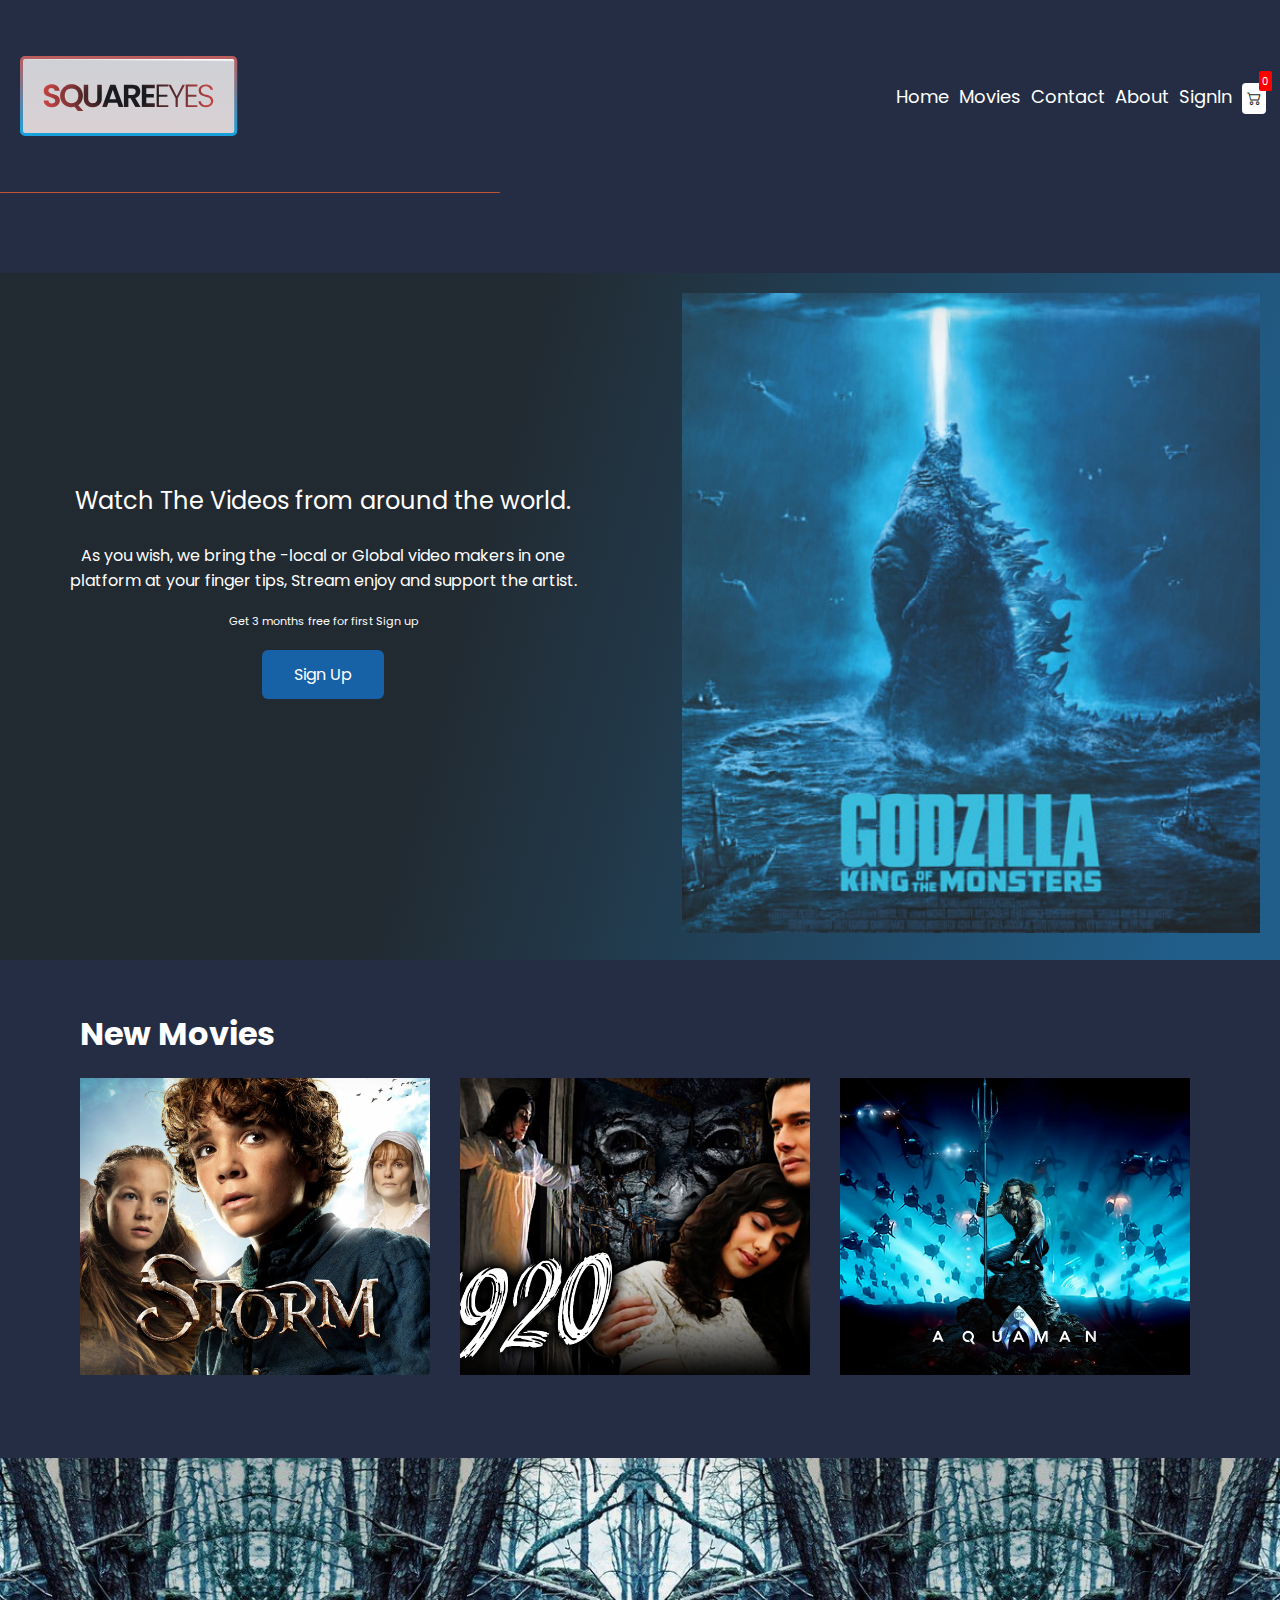
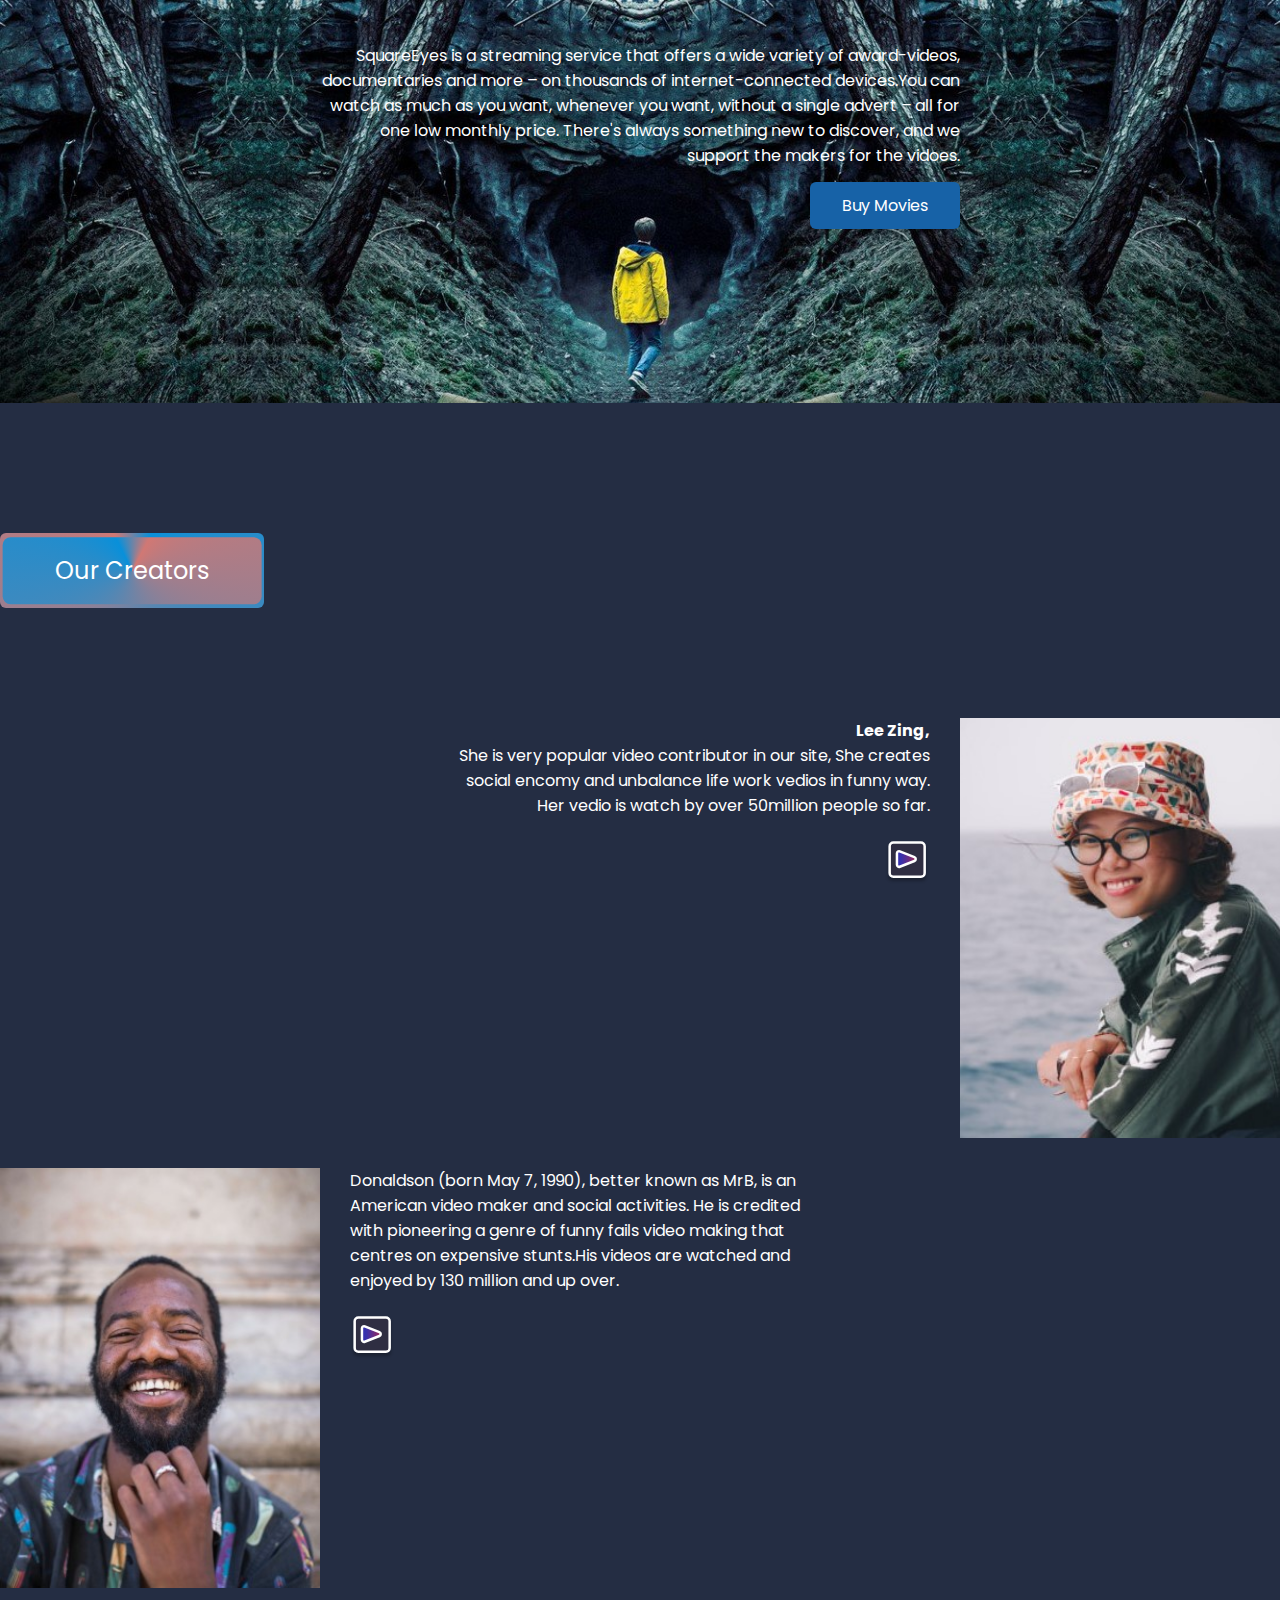
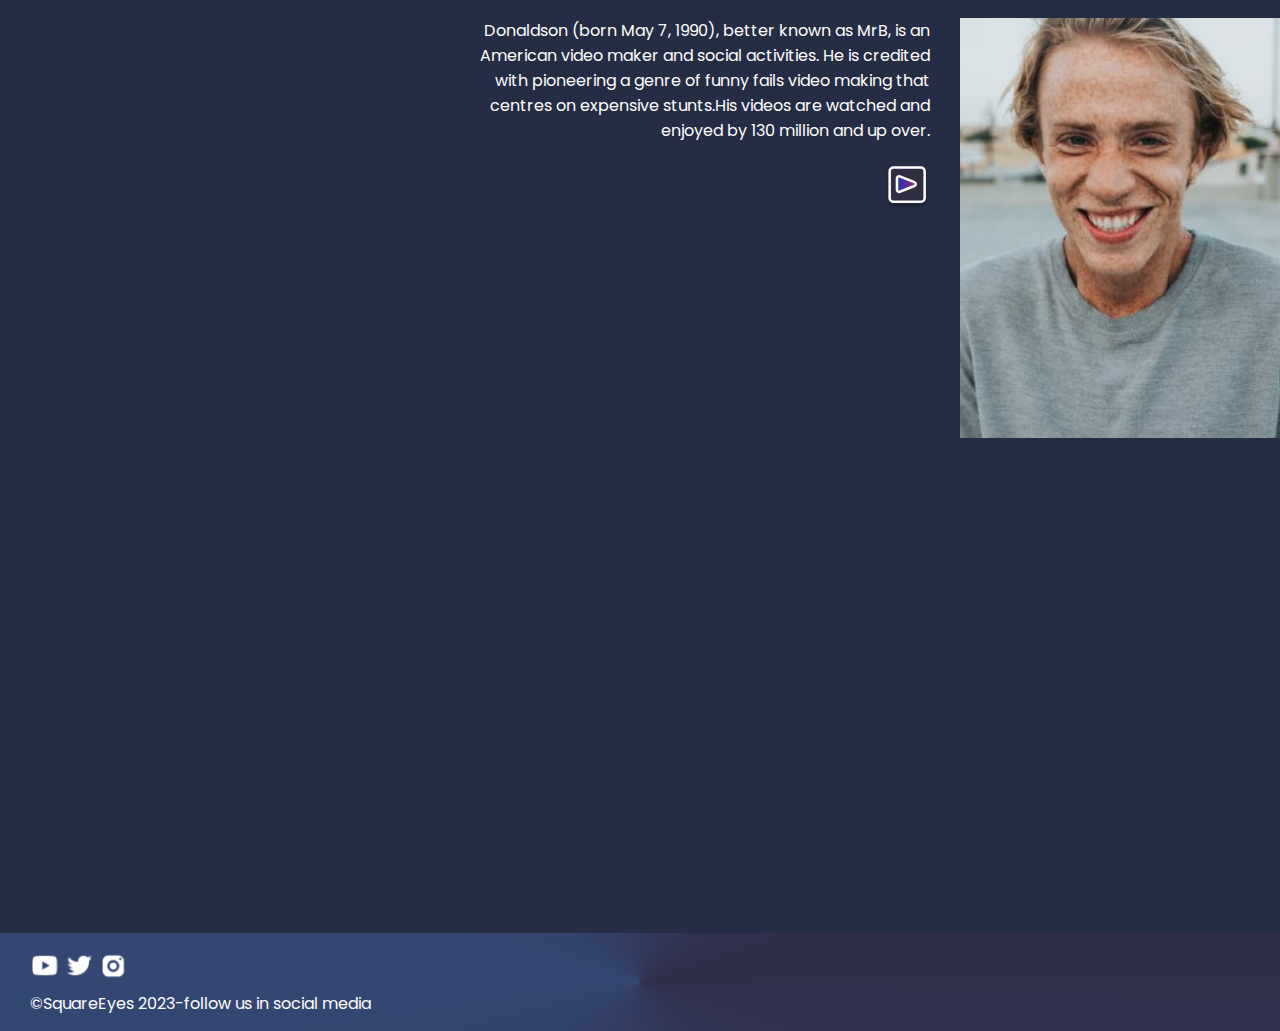
==== index.html @ 7b9a0433 "few chages" ====
<!DOCTYPE html>
<html lang="en">
  <head>
    <meta charset="UTF-8" />
    <meta http-equiv="X-UA-Compatible" content="IE=edge" />
    <meta name="viewport" content="width=device-width, initial-scale=1.0" />
    <title>SquareEyes|Homepage</title>
    <meta
      name="description"
      content="This is a content-creaters and short-movies creators site. To promote local creators."
    />
    <link rel="stylesheet" href="css/style.css" />
    <script src="js/global.js" defer></script>

    <!-- Hotjar Tracking Code for https://interactivedi.netlify.app/
 <script>
  (function(h,o,t,j,a,r){
      h.hj=h.hj||function(){(h.hj.q=h.hj.q||[]).push(arguments)};
      h._hjSettings={hjid:3744164,hjsv:6};
      a=o.getElementsByTagName('head')[0];
      r=o.createElement('script');r.async=1;
      r.src=t+h._hjSettings.hjid+j+h._hjSettings.hjsv;
      a.appendChild(r);
  })(window,document,'https://static.hotjar.com/c/hotjar-','.js?sv=');
 </script> -->
    <link
      rel="stylesheet"
      href="https://cdn.jsdelivr.net/npm/bootstrap-icons@1.10.5/font/bootstrap-icons.css"
    />
  </head>

  <body>
    <!-- Header -->
    <header class="header">
      <nav class="container navbar">
        <span class="home_line_left line"></span>
        <div class="navbar_content row flex">
          <div
            class="logo_items"
            style="
              display: flex;
              justify-content: space-between;
              width: 100%;
              align-items: center;
            "
          >
            <a href="index.html"
              ><img src="images/logo.svg" alt="logo" class="logo_img"
            /></a>

            <ul class="navbar_menu_items">
              <li class="item">
                <a href="index.html" class="link">Home</a>
              </li>
              <li class="item">
                <a href="list_video_page.html" class="link">Movies</a>
              </li>

              <li class="item">
                <a href="contact_us.html" class="link">Contact</a>
              </li>
              <li class="item">
                <a href="about_us.html" class="link">About</a>
              </li>
              <li class="item">
                <a href="signin.html" class="link">SignIn</a>
              </li>
              <li class="item">
                <a href="cart.html"><i class="bi bi-cart2"></i></a>
                <div id="cartAmount" class="cartAmount">0</div>
              </li>
            </ul>

            <div class="navbar__icons">
              <i class="bi bi-list"></i>
              <i class="bi bi-x hide"></i>
            </div>
          </div>
        </div>
      </nav>
    </header>

    <!-- Home Section -->
    <section class="section home">
      <div class="home_container container">
        <div class="row flex">
          <div class="left_column">
            <h6>Watch The Videos from around the world.</h6>
            <br />
            <p>
              As you wish, we bring the -local or Global video makers in one
              platform at your finger tips, Stream enjoy and support the artist.
            </p>
            <p class="offer">Get 3 months free for first Sign up</p>
            <a href="signin.html" class="button">Sign Up</a>
          </div>
          <div class="right_column">
            <div class="home_images">
              <img
                src="images/home-img-2.jpg"
                alt="homeImg"
                class="home-img1"
              />
              <img
                src="images/home-img-1.jpg"
                alt="homeImg"
                class="home-img2"
              />
            </div>
          </div>
        </div>
      </div>
    </section>

    <div class="movie-list-container">
      <h1 class="movie-list-title">New Movies</h1>
      <div class="movie-list-wrapper">
        <div class="movie-list">
          <div class="movie-list-item">
            <img class="movie-list-item-img" src="images/3.jpg" alt="" />
            <span class="movie-list-item-title">STROM</span>
            <p class="movie-list-item-desc">
              Lorem ipsum dolor sit amet consectetur adipisicing elit.
            </p>
            <button class="movie-list-item-button">Watch</button>
          </div>
          <div class="movie-list-item">
            <img class="movie-list-item-img" src="images/13.jpg" alt="" />
            <span class="movie-list-item-title">1920</span>
            <p class="movie-list-item-desc">
              Lorem ipsum dolor sit amet consectetur adipisicing elit.
            </p>
            <button class="movie-list-item-button">Watch</button>
          </div>
          <div class="movie-list-item">
            <img class="movie-list-item-img" src="images/17.jpg" alt="" />
            <span class="movie-list-item-title">Aqua</span>
            <p class="movie-list-item-desc">
              Lorem ipsum dolor sit amet consectetur adipisicing elit.
            </p>
            <button class="movie-list-item-button">Watch</button>
          </div>
          <div class="movie-list-item">
            <img class="movie-list-item-img" src="images/19.jpg" alt="" />
            <span class="movie-list-item-title">SpinderWoman</span>
            <p class="movie-list-item-desc">
              Lorem ipsum dolor sit amet consectetur adipisicing elit.
            </p>
            <button class="movie-list-item-button">Watch</button>
          </div>
          <div class="movie-list-item">
            <img class="movie-list-item-img" src="images/7.jpg" alt="" />
            <span class="movie-list-item-title">Avengers</span>
            <p class="movie-list-item-desc">
              Lorem ipsum dolor sit amet consectetur adipisicing elit. At hic
              fugit similique accusantium.
            </p>
            <button class="movie-list-item-button">Watch</button>
          </div>
          <div class="movie-list-item">
            <img class="movie-list-item-img" src="images/6.jpg" alt="" />
            <span class="movie-list-item-title">OKOkey</span>
            <p class="movie-list-item-desc">
              Lorem ipsum dolor sit amet consectetur adipisicing elit.
            </p>
            <button class="movie-list-item-button">Watch</button>
          </div>
          <div class="movie-list-item">
            <img class="movie-list-item-img" src="img/7.jpg" alt="" />
            <span class="movie-list-item-title">FU</span>
            <p class="movie-list-item-desc">
              Lorem ipsum dolor sit amet consectetur adipisicing elit.
            </p>
            <button class="movie-list-item-button">Watch</button>
          </div>
        </div>
        <i class="fas fa-chevron-right arrow"></i>
      </div>
    </div>

    <!-- Square Eyes Section -->
    <section class="section square_eyes">
      <div class="container square_eyes_container">
        <div class="square_eyes_row row flex">
          <p>
            SquareEyes is a streaming service that offers a wide variety of
            award-videos, documentaries and more – on thousands of
            internet-connected devices.You can watch as much as you want,
            whenever you want, without a single advert – all for one low monthly
            price. There's always something new to discover, and we support the
            makers for the vidoes.
            <br />
            <br />
            <a href="list_video_page.html" class="button">Buy Movies</a>
          </p>
        </div>
      </div>
    </section>

    <!-- Creator Section -->
    <section class="section creator_section">
      <div class="container creator_container">
        <button class="button section_title gradient_bg">
          <span>Our Creators</span>
        </button>

        <div class="creator_row row flex">
          <div class="column flex">
            <div class="details">
              <p>
                <b> Lee Zing,</b> <br />
                She is very popular video contributor in our site, She creates
                social encomy and unbalance life work vedios in funny way. Her
                vedio is watch by over 50million people so far.
              </p>
              <a href="https://www.youtube.com/watch?v=iwVBz6HNK7E">
                <img src="images/play-button.svg" alt="" class="play_btn" />
              </a>
            </div>
            <img src="images/creator-img-1.jpg" alt="" />
          </div>
        </div>

        <div class="creator_row row flex">
          <div class="column flex">
            <div class="details">
              <p>
                Donaldson (born May 7, 1990), better known as MrB, is an
                American video maker and social activities. He is credited with
                pioneering a genre of funny fails video making that centres on
                expensive stunts.His videos are watched and enjoyed by 130
                million and up over.
              </p>
              <a href="https://www.youtube.com/watch?v=iwVBz6HNK7E">
                <img src="images/play-button.svg" alt="" class="play_btn" />
              </a>
            </div>
            <img src="images/creator-img-2.jpg" alt="" />
          </div>
        </div>

        <div class="creator_row row flex">
          <div class="column flex">
            <div class="details">
              <p>
                Donaldson (born May 7, 1990), better known as MrB, is an
                American video maker and social activities. He is credited with
                pioneering a genre of funny fails video making that centres on
                expensive stunts.His videos are watched and enjoyed by 130
                million and up over.
              </p>
              <a href="https://www.youtube.com/watch?v=iwVBz6HNK7E">
                <img src="images/play-button.svg" alt="" class="play_btn" />
              </a>
            </div>
            <img src="images/creator-img-3.jpg" alt="" />
          </div>
        </div>
      </div>
    </section>

    <!-- Footer Section -->
    <footer class="footer footer_section">
      <div class="footer_container container flex">
        <div class="social_media">
          <a href="#"><img src="images/youtube-icon.svg" alt="youtubeImg" /></a>
          <a href="#"><img src="images/twitter-icon.svg" alt="twitterImg" /></a>
          <a href="#"
            ><img src="images/instagram-icon.svg" alt="instagrameImg"
          /></a>
          <div>&copy;SquareEyes 2023-follow us in social media</div>
        </div>
      </div>
    </footer>
  </body>
</html>
---- css/style.css ----
/* Import Google font - Poppins */
@import url("https://fonts.googleapis.com/css2?family=Poppins:wght@200;300;400;500;600;700&display=swap");
* {
  margin: 0;
  padding: 0;
  box-sizing: border-box;
  font-family: "Poppins", sans-serif;
}
:root {
  --main-color: #242d43;
  --blue-color: #1762a7;
  --blue-color-light: #007ff3;
  --coffee-color: #bc5f5f;
  --coffee-color-light: #c05533;
  --yellow-color: #efd159;
  --white-color: #fff;
  --black-color: #333;

  /* Fonts Sizes */
  --big-font: 1.5rem;
  --medium-font: 1.25rem;
  --normal-font: 1rem;
  --small-font: 0.9rem;
  --smaller-font: 0.7rem;

  /* Font Weight */
  --bold-font: 600;
  --semi-bold-font: 500;
  --medium-bold-font: 400;

  /* Border Radius */
  --border-radius-25: 1.563rem;
  --border-radius-16: 1rem;
  --border-radius-12: 0rem;
  --border-radius-8: 0.5rem;
  --border-radius-6: 0.375rem;
}

/* Pre CSS */
a {
  text-decoration: none;
  color: var(--white-color);
}
li {
  list-style: none;
}
.section {
  padding-block: 80px 20px;
}
input {
  border: none;
  outline: none;
  font-size: var(--normal-font);
  color: var(--white-color);
  padding: 0 15px;
}

/* Reusable CSS */
.container {
  position: relative;
  max-width: 1280px;
  width: 100%;
  margin: 0 auto;
  border-radius: var(--border-radius-12);
}
.flex {
  display: flex;
 
  justify-content: space-between;
}
.row {
  gap: 60px;
}
p {
  color: var(--white-color);
  font-size: var(--normal-font);
}
p.small_paragraph {
  color: var(--white-color);
  font-size: var(--small-font);
}
h6 {
  color: var(--white-color);
  font-size: var(--big-font);
  font-weight: var(--big-font);
}
h1{
  color: var(--white-color);
  
}
.section_subtitle {
  text-align: center;
}
img {
  width: 100%;
  height: 100%;
  object-fit: cover;
}
a img {
  height: auto;
}
.home .right_column img {
  max-width: 625px;
  height: 640px;
  width: 100%;
}
body {
  background: var(--main-color);
}
.line {
  position: absolute;
  height: 1px;
  max-width: 500px;
  width: 100%;
  border-radius: var(--border-radius-25);
  background-color: var(--coffee-color-light);
  bottom: -50px;
}
.home_line_left {
  left: 0;
}
.home_line_right {
  right: 0;
}
.section img {
  width: 100%;
  border-radius: var(--border-radius-12);
  transition: all 1s ease;
}

/* Button Section Title */
.button {
  cursor: pointer;
  outline: none;
  border: none;
  border-radius: var(--border-radius-6);
  padding: 12px 32px;
  font-size: var(--normal-font);
  color: var(--white-color);
  background: var(--blue-color);
}

/* Gradient Border */
.gradient_bg {
  position: relative;
  background: linear-gradient(#bd5f5f 16%, #f9f9f9 100%);
}
.gradient_bg::before {
  content: "";
  position: absolute;
  left: 50%;
  top: 50%;
  transform: translate(-50%, -50%);
  height: 99%;
  width: 99%;
  background: var(--main-color);
  border-radius: var(--border-radius-16);
}

/* Gradiend Section Title */
.button.section_title {
  padding: 20px 55px;
  margin-block: 30px 80px;
  cursor: default;
  font-size: var(--big-font);
  background: conic-gradient(
    from 180deg at 50% 50%,
    #0890da -151.87deg,
    #d17874 153.75deg,
    #0890da 208.13deg,
    #d17874 513.75deg
  );
}
.button::before {
  height: 90%;
  width: 98%;
  background: conic-gradient(
    from 180deg at 50% 50%,
    #d17874 -151.87deg,
    #0890da 153.75deg,
    #d17874 208.13deg,
    #0890da 513.75deg
  );
  border-radius: var(--border-radius-8);
}
.button span {
  position: relative;
}
.section .play_btn {
  height: 50px;
  width: 45px;
  margin-top: 20px;
  object-fit: fill;
  cursor: pointer;
}

/* Creator Image */
.row img {
  max-width: 320px;
  width: 100%;
  height: 420px;
}
.row a img {
  height: auto;
}
/* Header */
.header {
  position: relative;
  padding: 50px 0;
  top: 0;
  left: 0;
  width: 100%;
}
.header-profile {
  display: flex;
}
.header-profile img {
  height: 40px;
  width: 40px;
  border: 3px solid #5f9367;
  object-fit: cover;
  border-radius: 50%;
}
.logo_items {
  position: relative;
  gap: 10px;
}
.home_line {
  left: 0;
  bottom: -50px;
}
.logo_img {
  width: 200px;
  margin-top: 6px;
}
.header_icon {
  position: relative;
  height: 71px;
  width: 71px;
  display: inline-block;
  border-radius: var(--border-radius-8);
  background: linear-gradient(#bd5f5f 16%, #f9f9f9 100%);
  display: flex;
  align-items: center;
  justify-content: center;
  flex-direction: column;
}
/* working on new cart ramesh */
.bi-cart2{
  color: var(--white-color);
  position: absolute;
  background-color: #fff;
  color: #212529;
  font-size: 14px;
  padding: 5px;
  border-radius: 4px;

}
.bi-list,
.bi-x {
  color: white;
  font-size: 15px;
}
/* still playing */
.movie-list-container {
  margin-top: 30px;
  padding: 0 80px;

}

.movie-list-wrapper {
  position: relative;
  overflow: hidden;
  margin-top: 20px;
}

.movie-list {
  display: flex;
  align-items: center;
  height: 300px;
  transform: translateX(0);
  transition: all 1s ease-in-out;
}

.movie-list-item {
  margin-right: 30px;
  position: relative;
}

.movie-list-item:hover .movie-list-item-img {
  transform: scale(1.2);
  margin: 0 30px;
  opacity: 0.5;
}

.movie-list-item:hover .movie-list-item-title,
.movie-list-item:hover .movie-list-item-desc,
.movie-list-item:hover .movie-list-item-button {
  opacity: 1;
}

.movie-list-item-img {
  transition: all 1s ease-in-out;
  width: 350px;
  height: 300px;
  object-fit: cover;
  /* border-radius: 20px; */
}

.movie-list-item-title {
  color:var(--white-color);
  padding: 0 10px;
  font-size: 32px;
  font-weight: bold;
  position: absolute;
  top: 10%;
  left: 50px;
  opacity: 0;
  transition: 1s all ease-in-out;
}

.movie-list-item-desc {
  padding: 10px;
  font-size: 14px;
  position: absolute;
  top: 30%;
  left: 50px;
  width: 230px;
  opacity: 0;
  transition: 1s all ease-in-out;
}

.movie-list-item-button {
  padding: 10px;
  background-color: transparent;
  color: white;
  width: 90px;
  height: 40px;
  /* outline: none; */
  border: 2px solid #4dbf00;
  cursor: pointer;
  position: absolute;
  bottom: 20px;
  left: 50px;
  opacity: 0;
  transition: 1s all ease-in-out;
}

.arrow {
  font-size: 120px;
  position: absolute;
  top: 90px;
  right: 0;
  color: lightgray;
  opacity: 0.5;
  cursor: pointer;
}

.container.active {
  background-color: white;
}

.movie-list-title.active {
  color: black;
}


.cartAmount{
    position: relative;
    font-size: 10px;
    top: -17px;
    right: -12px;
    margin: 5px 0 0 5px;
    height: 20px;
    background-color: red;
    color:#fff;
    padding: 3px;
    border-radius: 2px;
}

.home_icon:hover {
  background: linear-gradient(#f9f9f9 16%, #bd5f5f 100%);
}
.cart_icon {
  background: linear-gradient(#f9f9f9 16%, #bd5f5f 100%);
}
.cart_icon:hover {
  background: linear-gradient(#bd5f5f 16%, #f9f9f9 100%);
}
.header_icon::before {
  border-radius: var(--border-radius-8);
  height: 94%;
  width: 94%;
}
.header_icon img {
  position: relative;
  z-index: 2;
  width: 35px;
}
.header_icon span {
  position: relative;
  z-index: 2;
  font-size: 12px;
  color: #fff;
}
.navbar_content {
  padding: 0 20px;
  align-items: center;
  justify-content: space-between;
}
.menu_items {
  gap: 20px;
}
.item {
  list-style: none;
}
.link {
  font-size: 18px;
}

/* Home Section */
.home_container {
  background: linear-gradient(
    105.04deg,
    rgba(33, 41, 42, 0.72) 36.85%,
    rgba(31, 112, 163, 0.72) 92.61%
  );
  padding: 20px;
}
.home_container .row {
  column-gap: 30px;
}
.left_column {
  width: 50%;
}
.right_column {
  position: relative;
  width: 50%;
}
.home_container .button {
  margin-top: 20px;
  display: inline-block;
}
.home_container .left_column {
  text-align: center;
}
.home_container .right_column {
  display: flex;
  justify-content: flex-end;
}
.home_container .right_column {
  display: flex;
  justify-content: flex-end;
}
.home_container .left_column {
  padding: 40px;
  margin-top: 150px;
}
.home-img2 {
  right: 0;
  top: 0;
  position: absolute;
  opacity: 0;
}
.right_column:hover .home-img2 {
  opacity: 1;
}
.home_container .offer {
  margin-top: 20px;
  font-size: var(--smaller-font);
}

/* Square Eyes */
.square_eyes_container {
  position: relative;
  height: 545px;
  width: 100%;
  background-image: url("../images/f-2.jpg");
  background-repeat: no-repeat;
  background-position: center;
  background-size: cover;
  
}
.square_eyes_row {
  height: 100%;
}
.square_eyes_container p {
  margin: auto;
  width: 50%;
  text-align: right;
}
.square_eyes_line {
  right: 0;
  bottom: 15px;
}

/* Our Creator */
.creator_row {
  justify-content: flex-end;
  margin-top: 30px;
}
.creator_row:nth-of-type(even) {
  justify-content: flex-start;
}
.creator_row:nth-of-type(even) .column {
  flex-direction: row-reverse;
}
.creator_row .column {
  max-width: 65%;
  gap: 30px;
}
.creator_row .column .details {
  text-align: right;
}
.creator_row:nth-of-type(even) .details {
  text-align: left;
}
/* new_creator */
.new_creator .row .new_creator_img {
  max-width: 560px;
  background-color: red;
}

/* Footer Section */
.footer_section {
  margin-top:475px;
  padding: 15px 30px;
  background: conic-gradient(
    from -83.76deg at 50% 50%,
    rgba(68, 97, 164, 0.5) 0deg,
    rgba(146, 58, 115, 0.1) 163.75deg,
    rgba(68, 97, 164, 0.5) 360deg
  );
}
.social_media div {
  color: #fff;
}
.social_media img {
  width: 30px;
}
.footer_section span {
  color: #fff;
}

/* Sign in Section */
.coming_soon_img {
  position: relative;
  height: 545px;
  width: 100%;
  background-image: url("../images/coming_soon_img_1.jpg");
  background-repeat: no-repeat;
  background-position: center;
  background-size: cover;
  border-radius: var(--border-radius-16);
  margin-top: 60px;
  align-items: center;
  justify-content: flex-end;
}
.coming_soon_img p {
  width: 50%;
  color: black;
  font-weight: var(--bold-font);
  font-size: var(--medium-font);
}
.coming_soon_img .play_btn {
  display: block;
}
.coming_soon_videos_container .row {
  margin: 160px auto;
  width: 85%;
  border-block-start-color: red;
}
.coming_soon_videos_container .row .left_column p {
  font-size: var(--big-font);
}
.coming_soon_videos_container .right_column img {
  max-width: 448px;
  width: 100%;
  height: 588px;
}
.coming_soon_img_2 {
  margin-bottom: 40px;
  justify-content: center;
  background-image: url("../images/coming_soon_img_3.jpg");
}
.coming_soon_img_2 p {
  text-align: center;
  font-size: var(--big-font);
  color: var(--white-color);
}
.coming_soon_img_2 .play_btn {
  display: block;
  margin: 0 auto;
  margin-top: 10px;
}

/* Form Section */
.form_row {
  justify-content: center;
  gap: 90px;
}
.form {
  max-width: 420px;
  width: 100%;
  background-color: var(--main-color);
  text-align: center;
  padding: 30px;
  border-radius: var(--border-radius-16);
}
.form_header img {
  width: 50px;
  height: 65px;
  object-fit: cover;
}
form {
  position: relative;
}
.input_field {
  display: block;
  width: 100%;
  height: 55px;
  border-radius: var(--border-radius-12);
  margin-bottom: 25px;
  border: 2px solid var(--white-color);
  background: transparent;
}
.input_field::placeholder {
  color: var(--white-color);
}
.form a {
  margin-bottom: 30px;
  font-size: var(--small-font);
}
.forgot_pw_link {
  display: block;
}
.form_header {
  display: flex;
  justify-content: center;
  flex-direction: column;
  align-items: center;
  gap: 10px;
}
.user_icon {
  transform: scale(0.8);
}
.user_icon img {
  position: relative;
  margin-top: 8px;
}
.form p.small_paragraph {
  margin-bottom: 30px;
}
.form .button {
  background: var(--coffee-color-light);
  padding: 8px 45px;
  border: 2px solid var(--white-color);
  margin-bottom: 20px;
  transition: all 0.3s ease;
}
.form .button:hover {
  background-color: var(--blue-color-light);
}
/* SignUp Form */
.media_icon {
  gap: 15px;
}
.form_header .media_icon a img {
  width: 40px;
  height: 40px;
  object-fit: contain;
}
.signup_form h6 {
  margin-bottom: 0;
}

/* Personal Header Section */
.personal_section h6 {
  margin-bottom: 30px;
}
.personal_section p {
  text-align: center;
  margin-left: 40px;
}
.personal_header_img {
  height: 55px;
  width: 55px;
  border: 2px solid var(--blue-color);
  border-radius: 50%;
}

/* New Content Creator */
.creator_section h6 {
  text-align: left;
}

/* Video Cart Shoping Section */
.video_shopping_section .section_title {
  margin-bottom: 60px;
}
.video_cards {
  display: grid;
  grid-template-columns: repeat(3, 1fr);
  gap: 85px 50px;
  /* background-color: red; */
}
.video_card {
  border-radius: var(--border-radius-16);
  flex-basis: 300px;
  width: 100%;
  background: linear-gradient(180deg, #d9d9d9 0%, rgba(217, 217, 217, 0) 100%);
}
.video_shopping_container img {
  height: 380px;
  width: 100%;
  border-radius: var(--border-radius-16) var(--border-radius-16) 0 0;
}
.info_card_data {
  margin-bottom: 30px;
}
.video_shopping_card h6 {
  margin-bottom: 0;
  text-align: center;
  letter-spacing: 3px;
  font-size: var(--normal-font);
}
.shopping_cart_btn {
  gap: 5px;
  padding: 9px 16px;
  font-size: var(--small-font);
  border-radius: var(--border-radius-25);
  background: var(--blue-color-light);
}
.row a .add_to_cart_img {
  height: 25px;
  width: 50px;
  object-fit: contain;
}
.info_btn {
  padding: 9px 35px;
  background: var(--coffee-color-light);
  font-weight: var(--bold-font);
  transition: all 0.4s ease-in-out;
}
.info_btn:hover {
  background-color: var(--blue-color-light);
}
.shopping_cart_btn img,
.shopping_cart_btn a img {
  height: 25px;
  width: 50px;
  object-fit: contain;
}
.video_shopping_section .shopping_cart_btn {
  margin-top: 30px;
}
/* Vidoe Page Info Section */
.new_creator_container {
  text-align: center;
}
.new_creator_container .right_column img {
  max-width: 400px;
  width: 100%;
  height: 500px;
  object-fit: cover;
}
.new_creator_container .right_column {
  width: auto;
}
.video_page_info_section .buttons {
  margin-top: 30px;
  border: 2px solid var(--blue-color-light);
  padding: 15px;
}
.video_page_info_container {
  width: 75%;
}
.video_page_info_container .row {
  gap: 10px;
}
.video_page_info_container .row .right_column img {
  max-width: 500px;
  height: 650px;
}
.star_icons {
  display: flex;
  gap: 10px;
  height: 100%;
  padding: 15px 0 15px 65px;
  border-left: 2px solid var(--blue-color-light);
}
.row .star_icon {
  height: 30px;
  width: 30px;
}

.card_data {
  align-items: center;
  font-size: var(--medium-font);
  margin-bottom: 20px;
}
.card_data h6 {
  font-size: var(--medium-font);
}

/* Video Info Section 2 */
.popular:nth-of-type(even) {
  justify-content: flex-end;
}
.popular:nth-of-type(even) .popular_col {
  flex-direction: row-reverse;
}
.popular:nth-of-type(even) .popular_text {
  text-align: right;
}
.video_info_container .popular_col {
  width: 80%;
  gap: 30px;
}
.video_info_container .row .popular_img {
  position: relative;
  max-width: 560px;
  width: 100%;
  height: 550px;
}
.video_info_container .row .arrow_icon {
  width: 30px;
  height: 20px;
  margin-top: 10px;
}
.video_info_container .row .play_btn {
  position: absolute;
  left: 50%;
  top: 50%;
  transform: translate(-50%, -50%);
}
/* About Us Image Section */
.about_us_container {
  position: relative;
  height: 700px;
  width: 100%;
}
.about_images {
  position: relative;
  display: grid;
  grid-template-columns: repeat(2, 1fr);
  grid-template-rows: repeat(2, 300px);
}
.about_us_data {
  height: 60%;
  width: 60%;
  top: 0;
  top: 50%;
  left: 50%;
  transform: translate(-50%, -50%);
  position: absolute;
  text-align: right;
  border-radius: var(--border-radius-6);
  padding: 30px;
}
.about_us_data.gradient_bg {
  background: none;
}
.about_us_data::before {
  background: var(--main-color);
  opacity: 0.8;
}
.about_us_data h6,
.about_us_data p {
  opacity: 1;
  position: relative;
}
.map {
  margin-left: 100px;
  height: 366px;
  max-width: 437px;
}
.map img {
  width: 100%;
  height: 100%;
}
.visit_us_section {
  margin-block: 100px 50px;
}
.visit_container .right_column {
  text-align: center;
}
.visit_us_data {
  width: 100%;
  padding-right: 150px;
  margin-left: 30px;
  text-align: center;
  border-right: 1.5px solid var(--coffee-color);
}
.map iframe {
  border-radius: var(--border-radius-16);
}

/* Message Sent Container */
.message_sent_container {
  text-align: center;
}
.message_sent_container h2 {
  font-size: 40px;
  color: var(--white-color);
}
.sent_message.footer {
  margin-top: 250px;
}
.explore_more_data {
  text-align: center;
  justify-content: center;
  align-items: center;
  background: #2f2e42;
  border: 2px solid #483355;
  padding-block: 10px;
}
.column_line {
  transform: rotate(90deg);
  top: 0;
}
.explore_more_data h6 {
  margin-bottom: 0;
}
.explore_footer {
  margin-top: 150px;
}

/* Contact Us Form */
.contact_row {
  gap: 60px;
}
.contact_us_container .row {
  padding: 50px;
  background-color: #2f2e42;
  border: 2px solid var(--white-color);
  border-radius: 20px 20px 20px 0;
}
.contact_us_container .social_media {
  text-align: center;
  margin-bottom: 40px;
}
.contact_us_container h6 {
  margin-bottom: 15px;
  letter-spacing: 2px;
}
.contact_us_form .input_field {
  display: flex;
  justify-content: space-between;
  align-items: center;
  border: none;
}
.input_field label {
  margin-right: 40px;
  white-space: nowrap;
  color: var(--white-color);
}
.contact_us_form input {
  background-color: green;
  height: 100%;
  width: 100%;
  padding: 0 15px;
  background-color: #fff;
  color: var(--black-color);
  border-radius: var(--border-radius-8);
}
.contact_us_form textarea {
  height: 120px;
  width: 100%;
  margin: 70px 0 0 10px;
  padding: 15px;
  border-radius: var(--border-radius-12);
}
#email_input {
  margin-left: 33px;
}
#textarea_input {
  margin-left: 130px;
}
.contact_us_container .right_column {
  text-align: center;
}
img.contact_us_img {
  max-width: 540px;
  height: 445px;
}
.contact_us_form .button {
  margin-top: 80px;
  margin-left: 120px;
  display: inline-block;
}
.contact_us_container .right_column {
  height: 100%;
}
.contact_us_msg_section {
  text-align: center;
}
.contact_us_msg_section {
  margin-block: 50px 100px;
}
/* About to Buy */
.about_buy_container .left_column img {
  height: 500px;
}
.payment_gateway_form {
  padding: 30px 50px;
  border: 2px solid var(--white-color);
}
.payment_gateway_form p {
  margin-bottom: 30px;
  font-size: var(--big-font);
}
.payment_gateway_form .input_field {
  border: none;
  height: auto;
}
.payment_gateway_form label {
  display: block;
  margin-bottom: 10px;
}
.payment_gateway_form input {
  height: 45px;
  color: var(--black-color);
  padding: 0 15px;
  /* font-size: 18px; */
  width: 100%;
}
.card_info_input div {
  position: relative;
}
.card_info_input img {
  width: 50px;
  border-radius: 0;
  position: absolute;
  height: auto;
  right: 10px;
  top: 50%;
  transform: translateY(-50%);
  border-radius: var(--border-radius-6);
}
.card_info_input img:nth-child(1) {
  right: 70px;
}
.payment_gateway_form .cvc label {
  display: inline-block;
}
.payment_gateway_form .cvc input {
  width: 50%;
}
.expire_date input {
  width: 70%;
}
.country_region input {
  margin-bottom: 15px;
}
.country_region input:nth-child(3) {
  width: 30%;
}
.country_region input:nth-child(4) {
  width: 55%;
  margin-left: 10px;
}
.payment_gateway_form h6 {
  font-size: var(--normal-font);
  margin-bottom: 0;
}
.payment_gateway_form .price_btn button {
  padding: 8px 45px;
  background: var(--coffee-color-light);
}
.footer.about_buy {
  margin-top: 140px;
}

/* About to Buy Second */
.about_buy_2_img {
  display: flex;
  gap: 20px;
  justify-content: center;
  margin-bottom: 150px;
}
.about_buy_2_data {
  color: var(--white-color);
}
.about_buy_2_img img {
  width: 320px;
}
.about_buy_2_data .button {
  margin-top: 20px;
  display: block;
  border-radius: var(--border-radius-16);
  padding: 8px 25px;
  background: var(--coffee-color-light);
}

/* Paid Section */
.paid_card {
  margin: 0 auto;
  display: flex;
  justify-content: center;
  background-color: none;
  gap: 30px;
  max-width: 380px;
  width: 100%;
}
.paid_card img {
  width: 100%;
  height: 500px;
}
.watch_now_btn {
  display: block;
  margin: 0 auto;
  margin-top: 20px;
  background: #711e3b;
  border: 2px solid var(--white-color);
}
.shop_more {
  background: #579a59;
  padding: 10px 63px;
  margin-top: 50px;
  border-radius: 16px;
}
img.signin_playbtn {
  display: block;
}
/* Responsive */
@media (max-width: 1200px) {
  .section {
    padding: 40px 0px 40px 0px;
  }
  .creator_section .row {
    justify-content: center;
    width: 85%;
    margin: 0 auto;
  }
  .coming_soon_videos_container .row {
    width: 100%;
  }
  .creator_row .column {
    max-width: 100%;
  }
}

/* Media Query below width 1000px */
/* List Video Page / Shoping Page */
@media (max-width: 1000px) {
  .video_cards {
    grid-template-columns: repeat(2, 1fr);
  }
  .video_shopping_section .shopping_cart_btn {
    margin-top: 20px;
  }
  /* About_buy /Purchase  */
  .about_buy_2_img img {
    width: 260px;
  }
  .about_buy_container .left_column .flex {
    justify-content: center;
  }
  .about_buy_container .left_column {
    margin-top: 30px;
    text-align: center;
  }
  .about_buy_container h6 {
    text-align: center;
  }

  /* Coming Soon */
  .coming_soon_img p {
    width: 90%;
  }

  /* Video Info Page */
  .video_page_info_section .buttons {
    flex-direction: column-reverse;
    justify-content: center;
    align-items: center;
    gap: 10px;
  }
  .star_icons {
    padding: 15px 0;
    border: none;
  }
  .video_info_section .first_row p {
    text-align: left;
  }
  .image_btn,
  .first_row .image_btn {
    left: 50%;
  }
}

.navbar_menu_items{
  display: flex;
  gap:10px;
}

.navbar__icons{
  display: none;
}

.hide{
  display: none;
}

.bi-list, .bi-x{
  position: absolute; 
  top: 10px;
  right: 20px;
  z-index: 200 !important;
  font-size: 26px;
  cursor: pointer;
}

/* Media Query below width 768px */
@media (width < 768px) {

.mobile-menu{
  display: flex !important;
  position: absolute;
  background-color: #000;
  top: 0px;
  left: 0;
  width: 100%;
  height: 100vh;
  z-index: 1;
  flex-direction: column;
  align-items: center;
  justify-content: center;
}
  .navbar__icons{
    display: flex;
  }
  .navbar_menu_items{
    display: none;
  }
  /* Font size */
  .popular {
    margin-top: 50px;
  }
  .creator_row .column,
  .popular_col {
    flex-direction: column;
  }
  .creator_row:nth-of-type(even) .column,
  .creator_row:nth-of-type(even) .popular_col {
    flex-direction: column;
  }
  .creator_row .column {
    max-width: 100%;
  }
  p {
    font-size: var(--normal-font);
  }
  p.small_paragraph {
    font-size: var(--small-font);
  }
  h6 {
    font-size: var(--big-font);
  }
  .container {
    padding: 0 30px;
  }
  /* Home Page */
  .creator_section .first_row .right_column {
    justify-content: center;
  }
  .popular:nth-of-type(even) .popular_col {
    flex-direction: column;
  }
  .row {
    flex-direction: column;
  }
  .left_column {
    width: 100%;
    gap: 70px;
  }
  .right_column {
    width: 100%;
  }
  .left_column p {
    margin-top: 30px;
  }
  .square_eyes_container p {
    width: 80%;
  }
  .creator_container .right_column {
    text-align: center;
  }
  .creator_section .row {
    gap: 0px;
    margin-bottom: 50px;
    flex-direction: column-reverse;
  }
  /* nav bar */
  .options {
    background-color: #313331;
    position: absolute;
    opacity: 100%;
    top: 100px;
    right: 0;
    width: 100%;
    height: 70vh;
    display: flex;
    flex-direction: column;
    justify-content: center;
    align-items: center;
    gap: 40px;
  }

  .options a {
    color: white;
  }

  .navbar__icons {
    display: block !important;
    font-size: 30px;
  }

  .hidden {
    z-index: -1;
    opacity: 0;
  }

  /* About us */
  .about_us_data {
    width: 90%;
    height: 90%;
  }
  .visit_us_data {
    width: 100%;
    text-align: center;
    border: none;
    margin-left: 0;
    padding-right: 0;
  }

  /* Contact Us */
  .contact_us_container .right_column {
    width: 0%;
  }
  img.contact_us_img {
    height: auto;
    display: none;
  }
  .video_page_info_section .row {
    justify-content: column-reverse;
  }
  .video_page_info_section .right_column {
    text-align: center;
  }
  .video_page_info_section .row {
    flex-direction: column-reverse;
  }
  .creator_row .column {
    flex-direction: column-reverse;
  }
  .creator_row:nth-of-type(even) .column {
    flex-direction: column-reverse;
  }
  .creator_row .column {
    max-width: 100%;
    gap: 30px;
  }
  .creator_row .column .details {
    text-align: left;
  }
  .creator_row:nth-of-type(even) .details {
    text-align: left;
  }
  .video_page_info_container .row {
    flex-direction: column;
  }
  .home_container .row {
    flex-direction: column-reverse;
  }
  .popular:nth-of-type(even) {
    justify-content: flex-start;
  }
  .popular:nth-of-type(even) .popular_col {
    flex-direction: column;
  }
  .popular:nth-of-type(even) .popular_text {
    text-align: left;
  }
  .about_us_map {
    margin-left: 0;
  }
  .contact_map {
    margin-left: 0;
  }
}

/* Media Query below width 500px */
@media (max-width: 500px) {
  .container {
    padding: 0;
  }
  /* List Video Page / Shoping Page */
  .video_cards {
    grid-template-columns: repeat(1, 1fr);
  }
  .contact_us_container .row {
    padding: 20px;
  }
  .map {
    text-align: center;
  }
}
/* style rules for the cart page are here */
.cart-image{
  width:"300px !important";
  height: "50px";
}
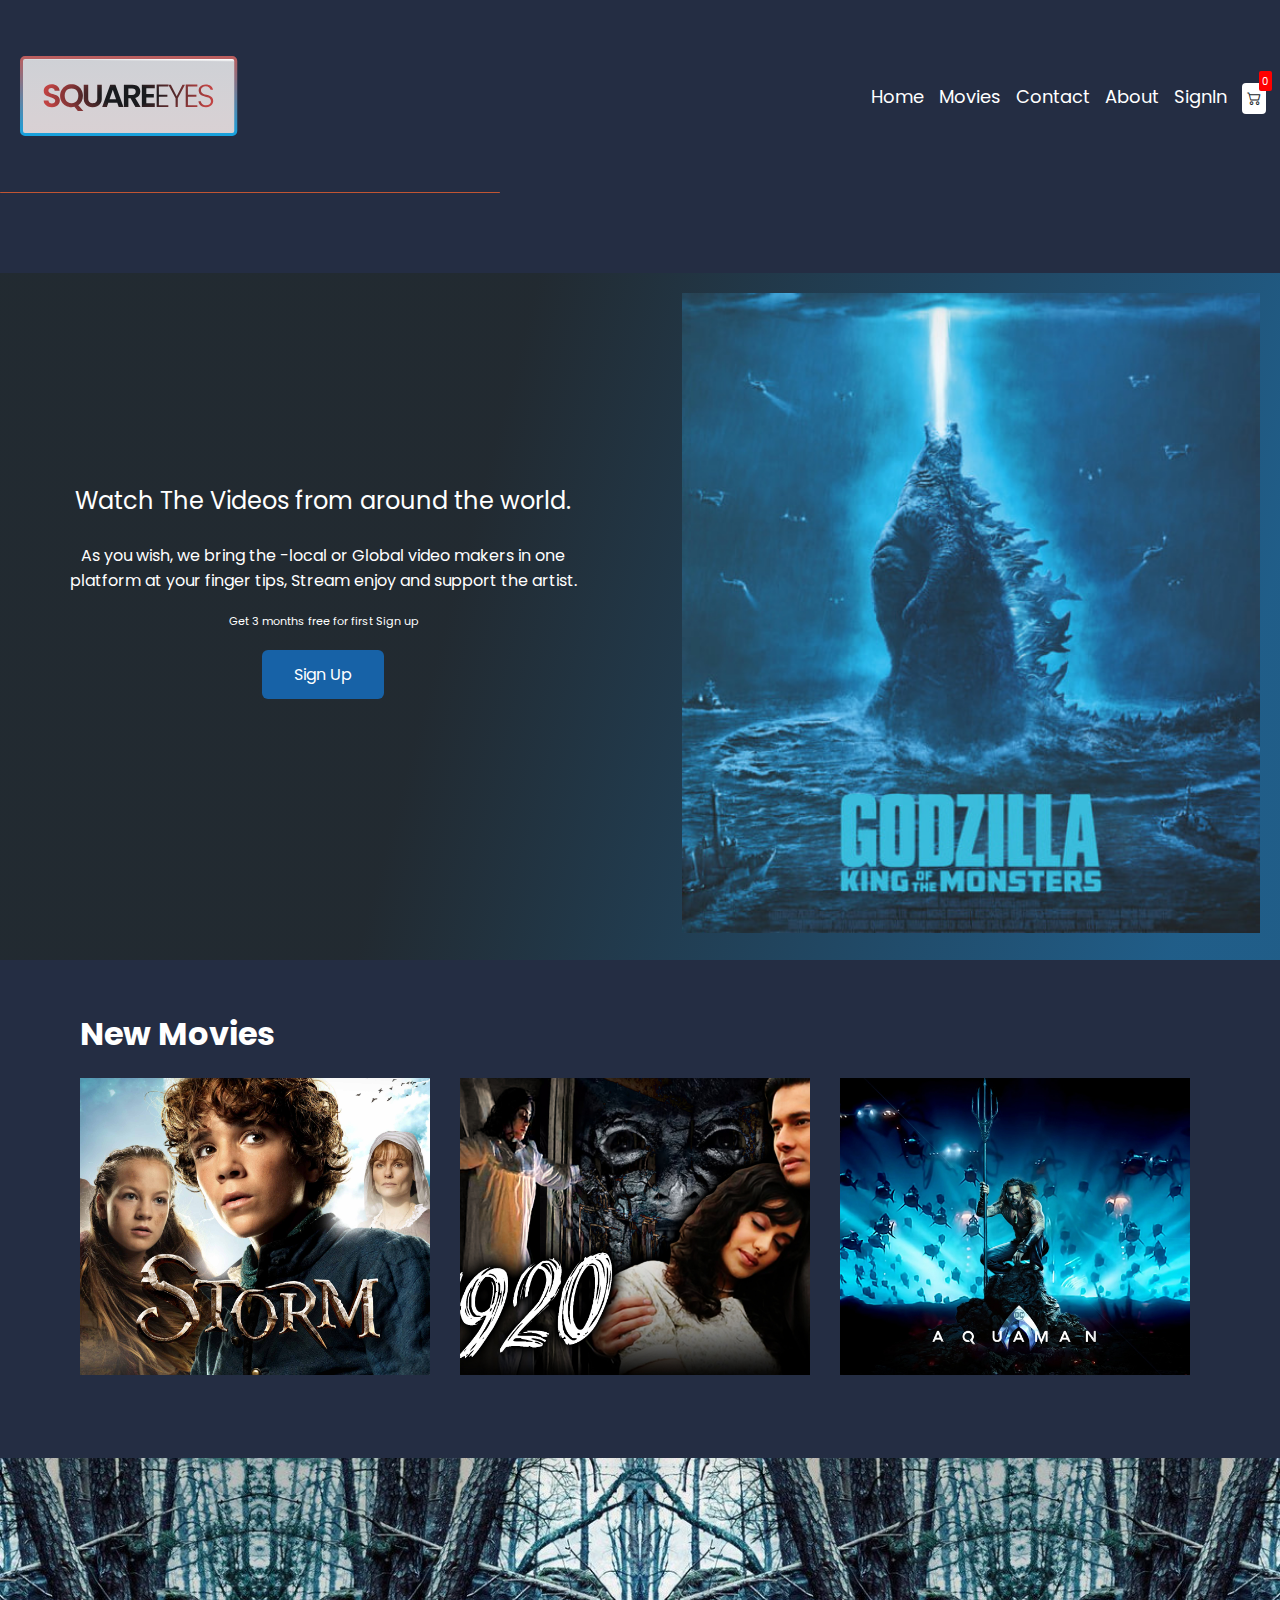
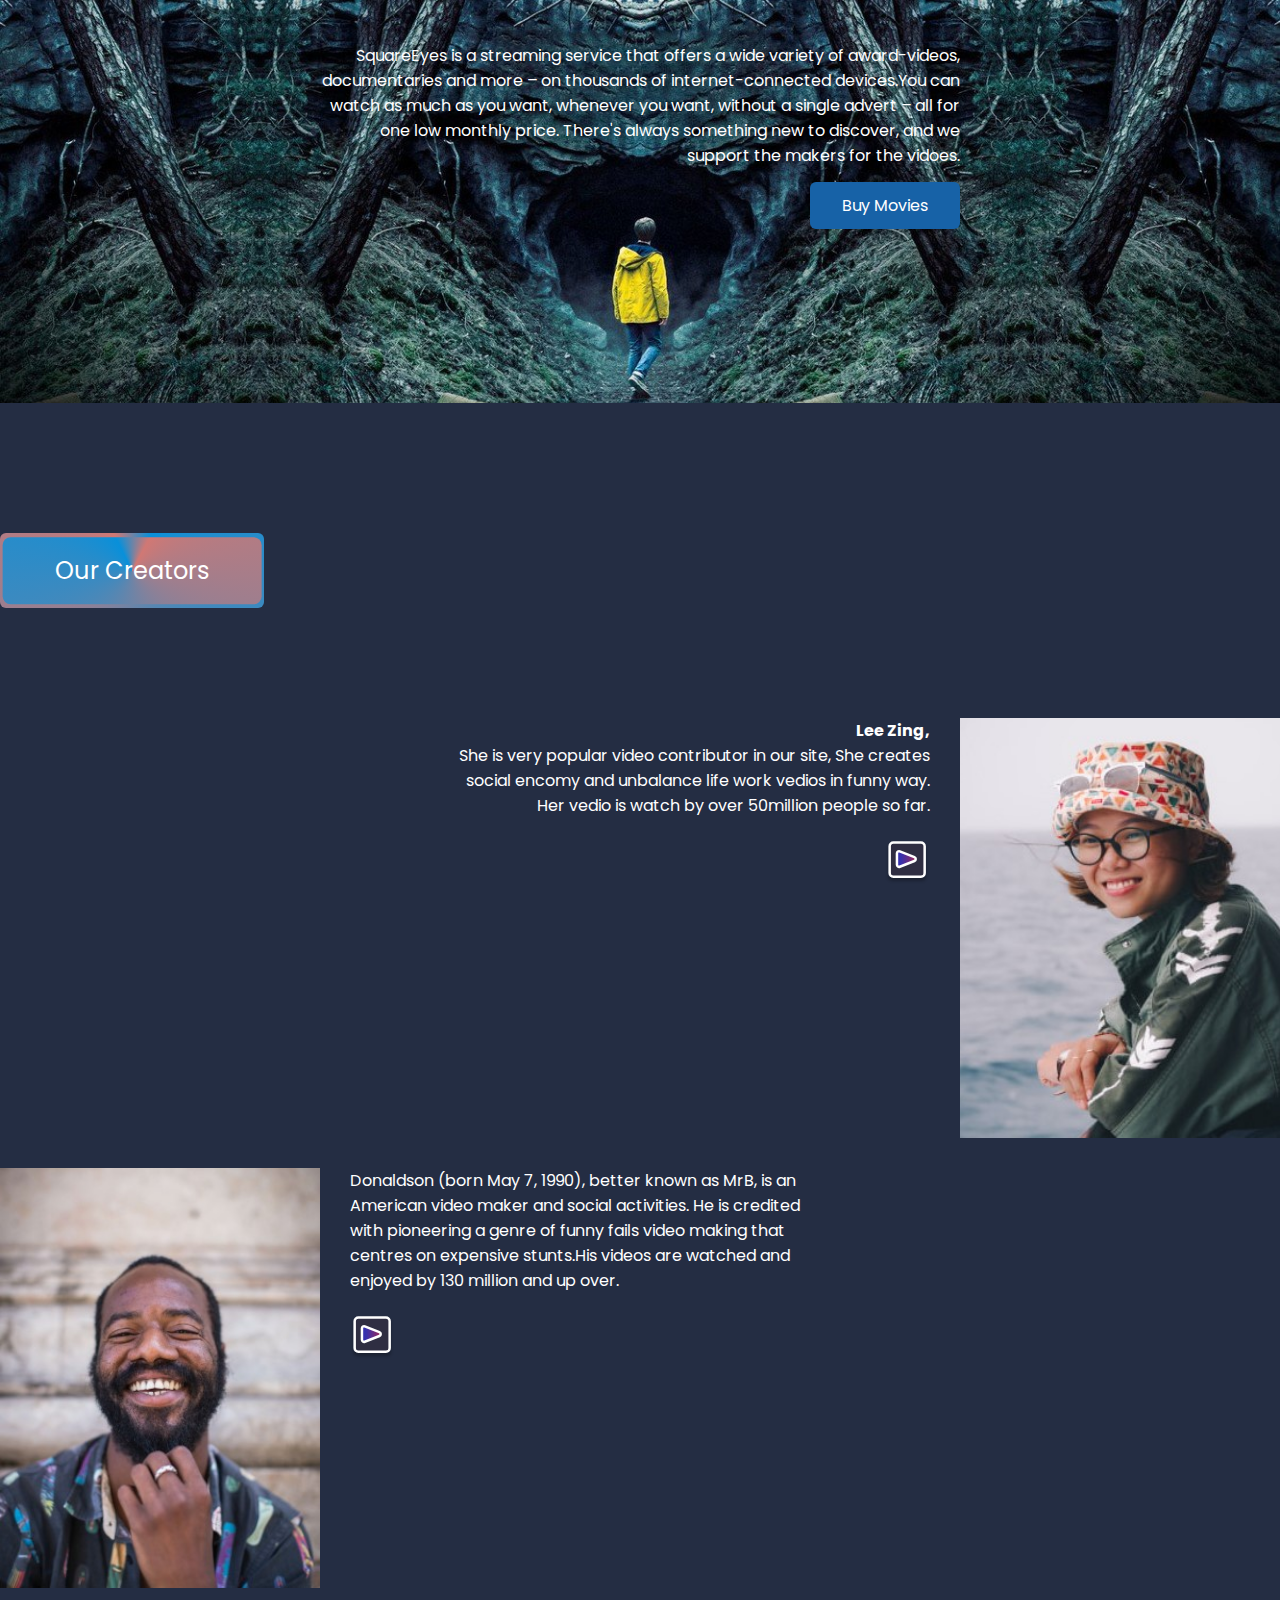
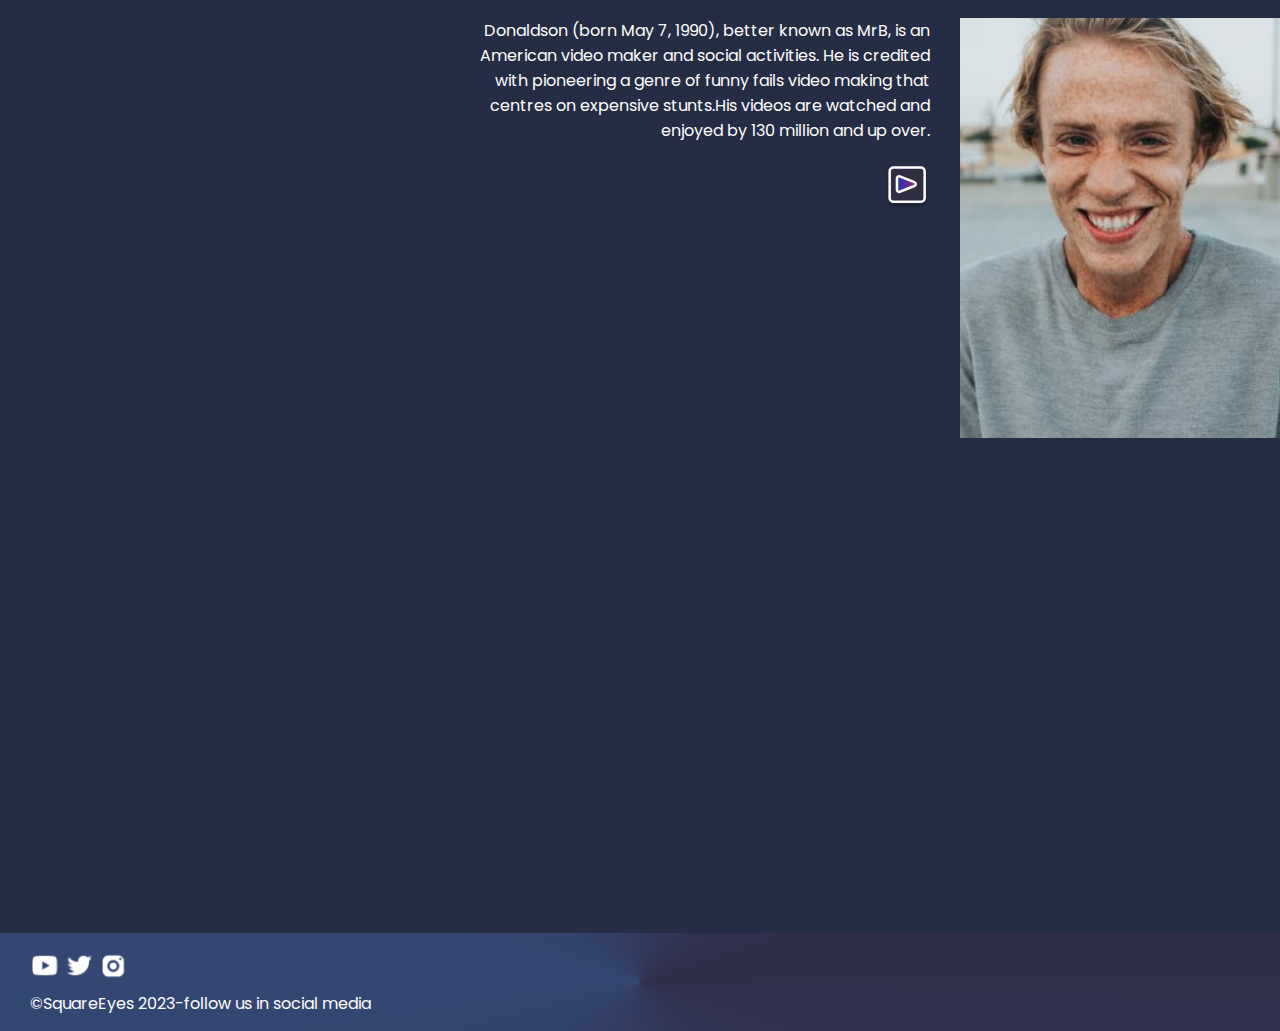
==== commit f33c1fbc: "few adjustment in js" ====
--- a/index.html
+++ b/index.html
@@ -11,6 +11,7 @@
     />
     <link rel="stylesheet" href="css/style.css" />
     <script src="js/global.js" defer></script>
+    <script src="js/pages/indexpg.js" defer></script>
 
     <!-- Hotjar Tracking Code for https://interactivedi.netlify.app/
  <script>
@@ -116,7 +117,7 @@
       <h1 class="movie-list-title">New Movies</h1>
       <div class="movie-list-wrapper">
         <div class="movie-list">
-          <div class="movie-list-item">
+          <div class="movie-list-item" id="displayMovies">
             <img class="movie-list-item-img" src="images/3.jpg" alt="" />
             <span class="movie-list-item-title">STROM</span>
             <p class="movie-list-item-desc">
@@ -171,7 +172,7 @@
             <p class="movie-list-item-desc">
               Lorem ipsum dolor sit amet consectetur adipisicing elit.
             </p>
-            <button class="movie-list-item-button">Watch</button>
+            <button class="movie-list-item-button">Watch</button> 
           </div>
         </div>
         <i class="fas fa-chevron-right arrow"></i>
--- a/css/style.css
+++ b/css/style.css
@@ -1192,7 +1192,7 @@
 
 .navbar_menu_items{
   display: flex;
-  gap:10px;
+  gap:15px;
 }
 
 .navbar__icons{
@@ -1205,11 +1205,13 @@
 
 .bi-list, .bi-x{
   position: absolute; 
-  top: 10px;
+  top: 25px;
   right: 20px;
   z-index: 200 !important;
   font-size: 26px;
   cursor: pointer;
+  font-weight: bold;
+  
 }
 
 /* Media Query below width 768px */
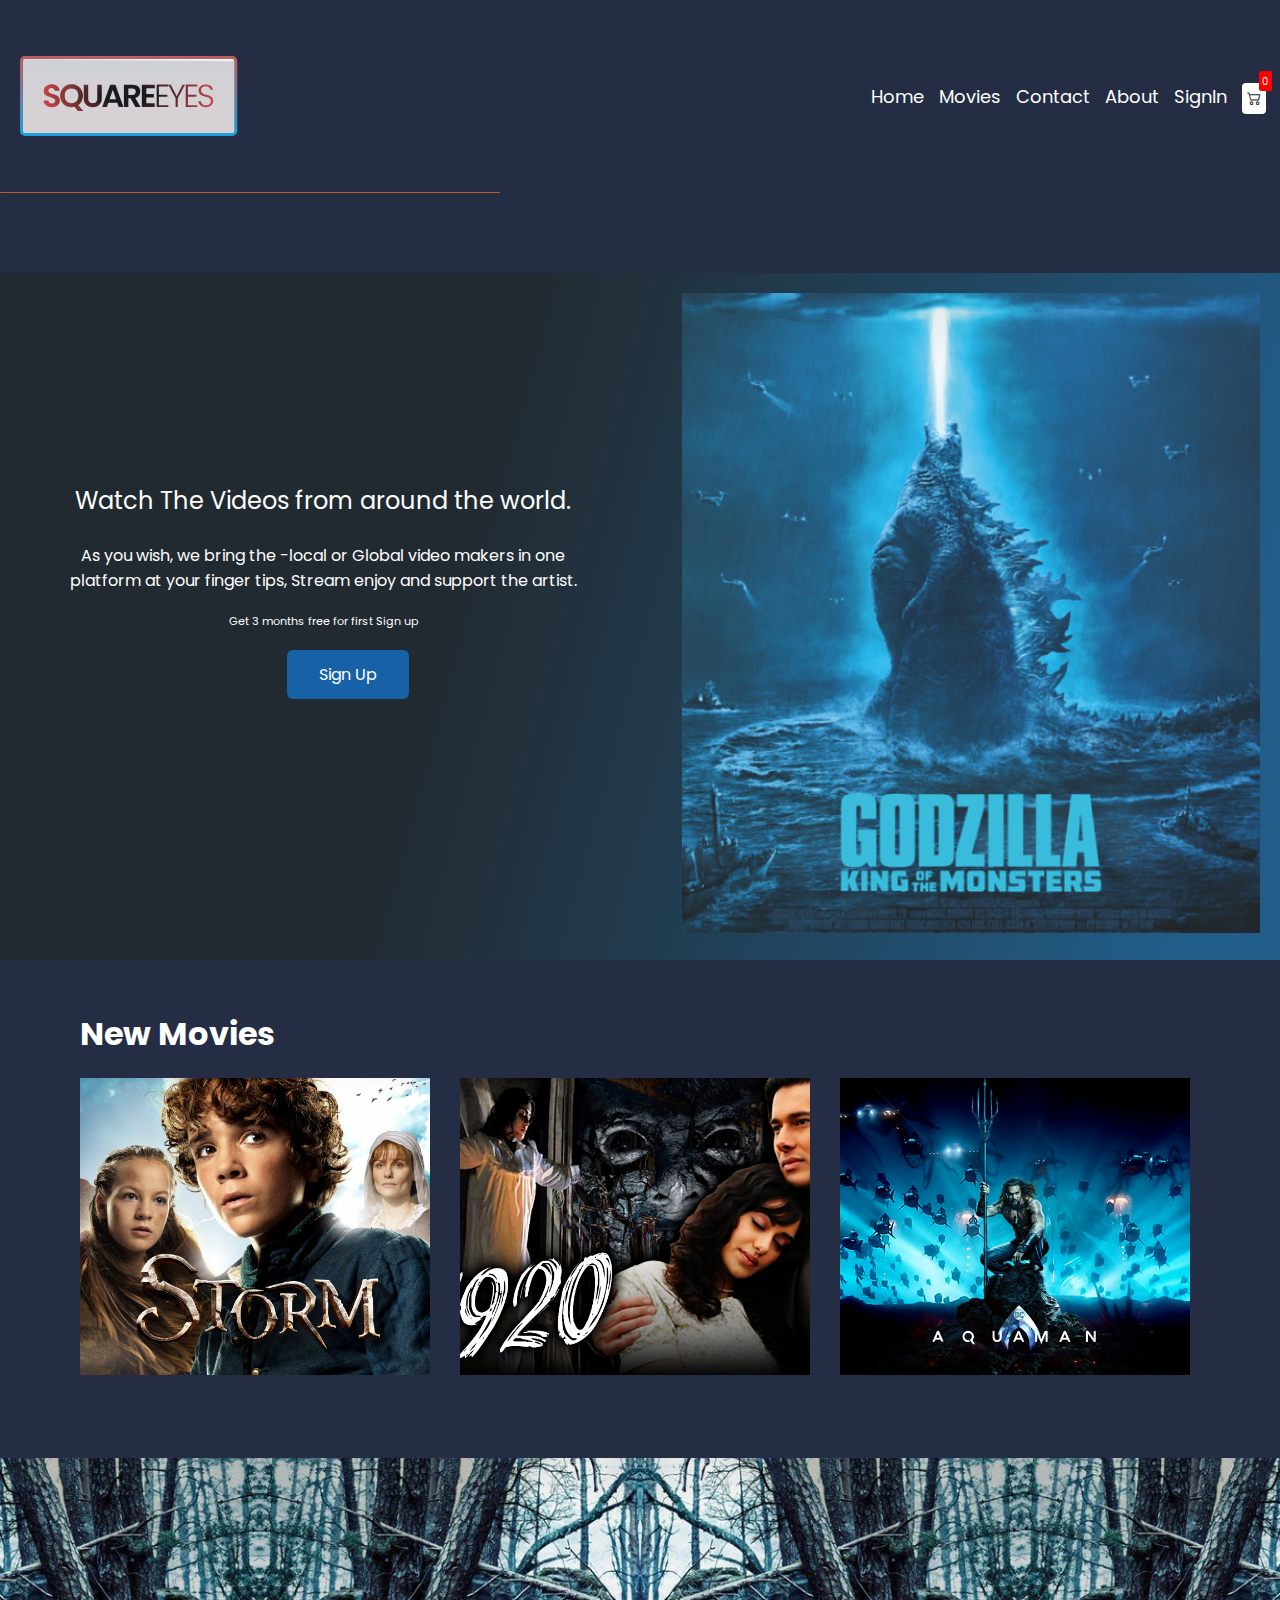
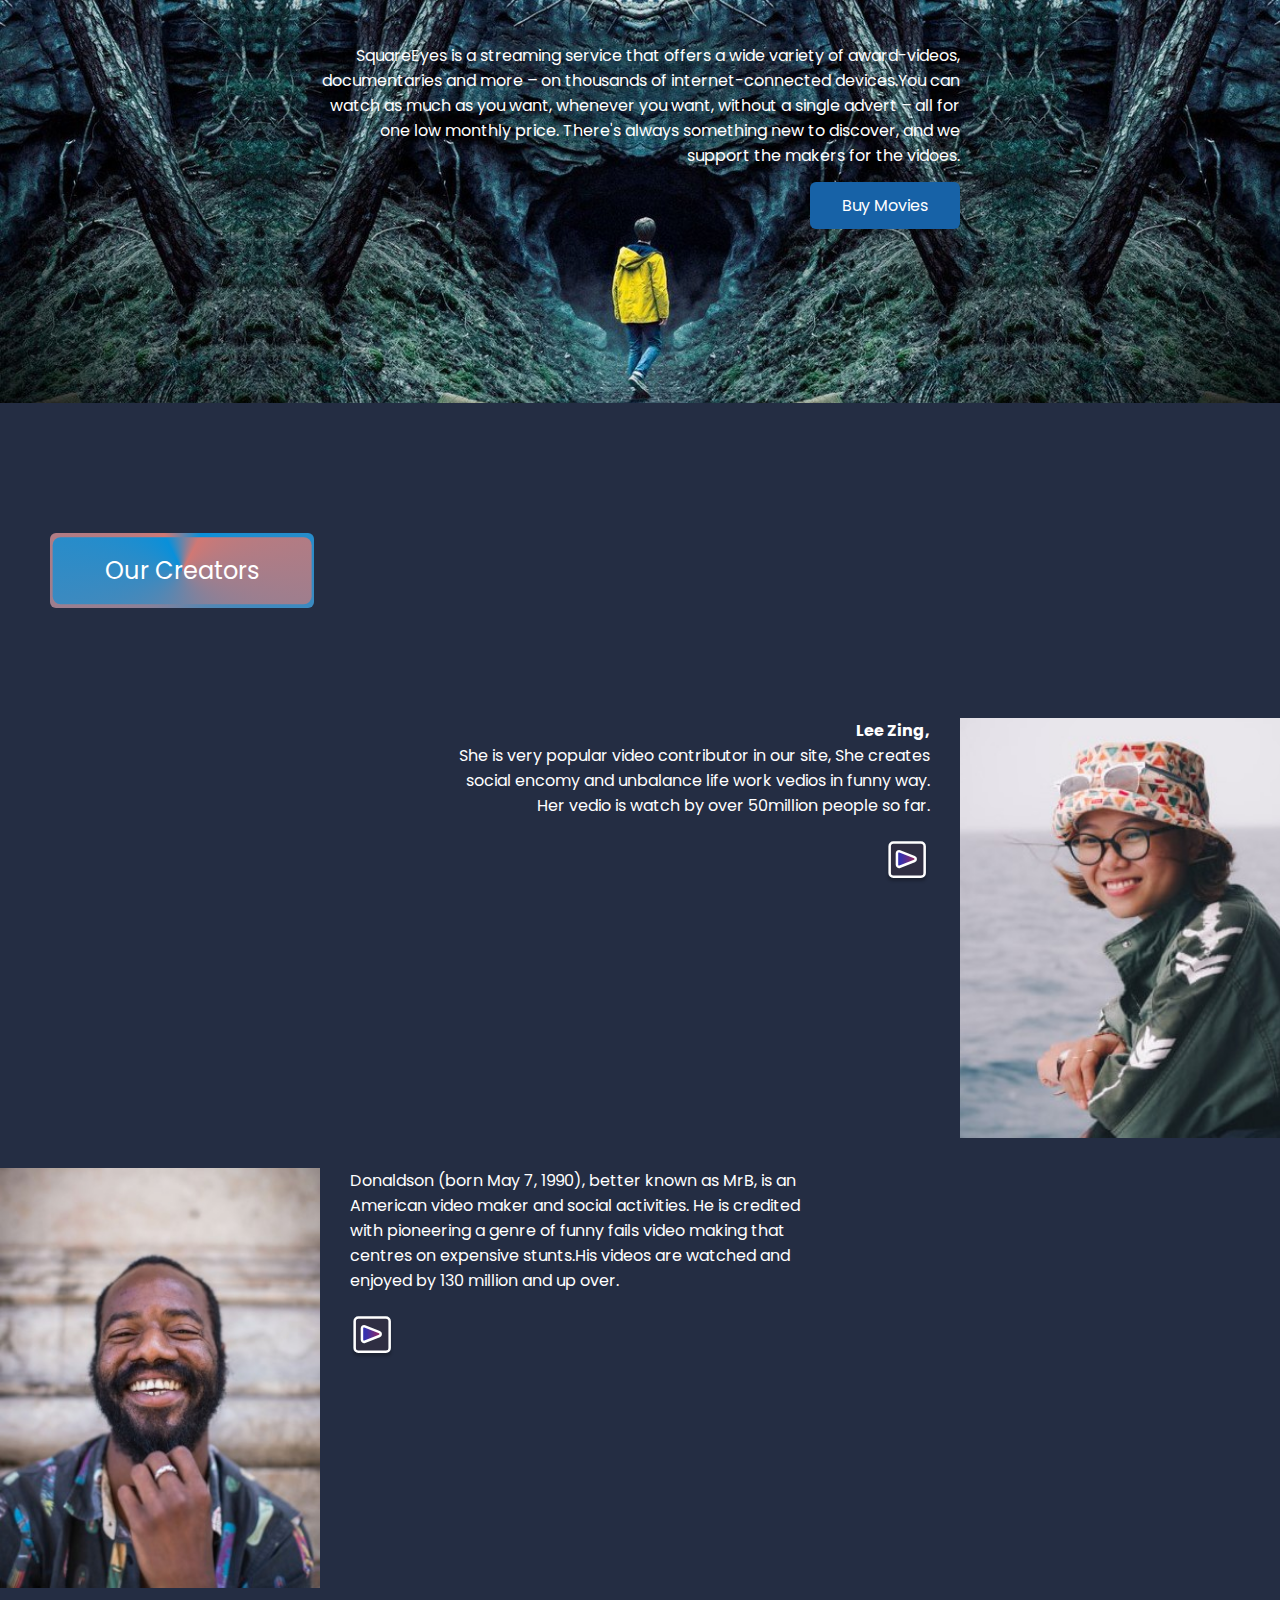
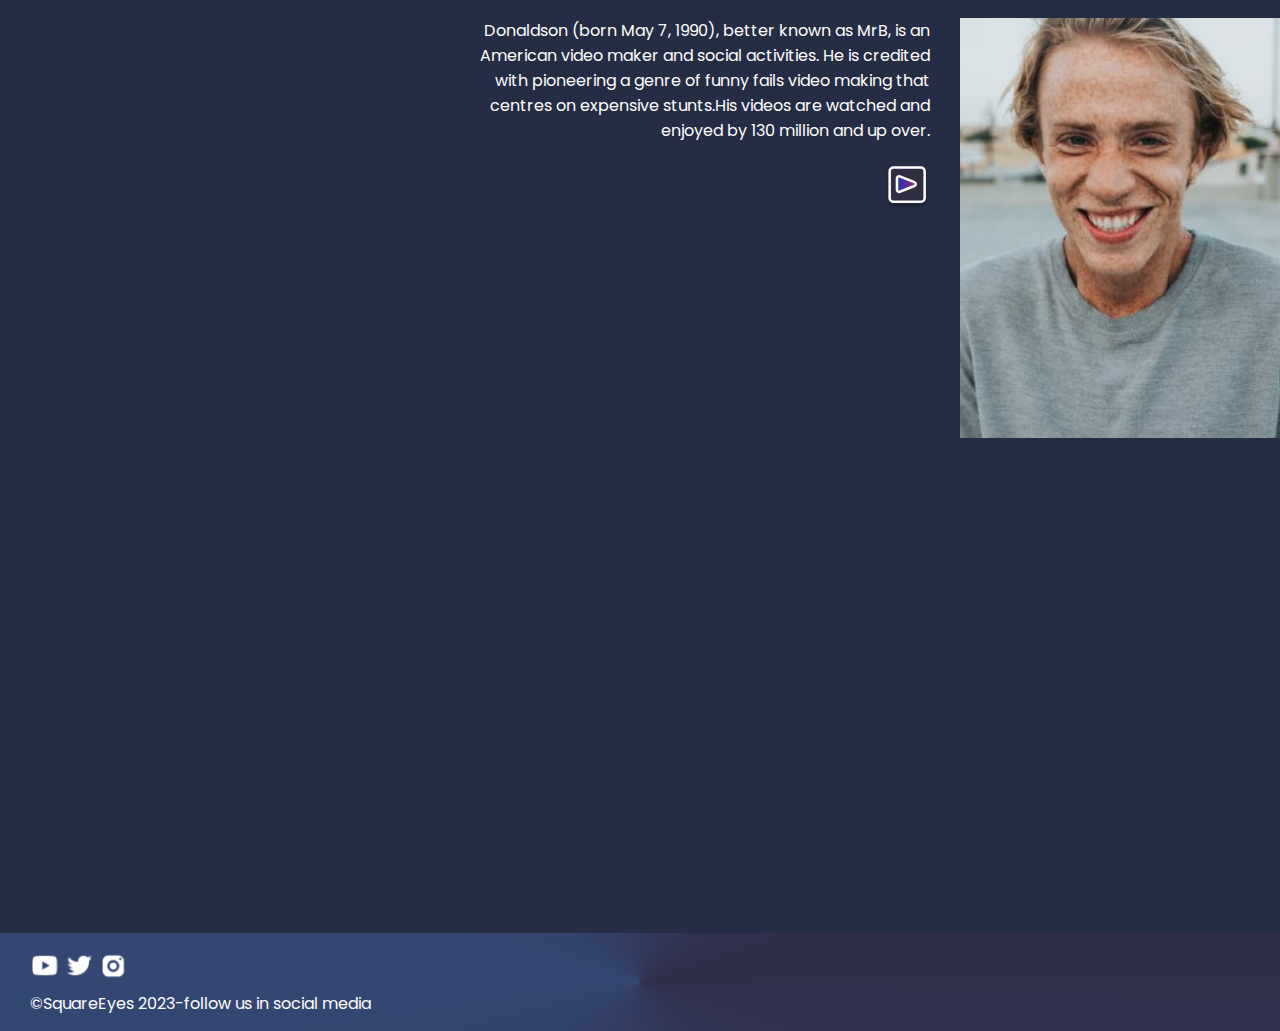
==== commit dbaf8180: "hotjar on after some chages in js" ====
--- a/index.html
+++ b/index.html
@@ -13,17 +13,17 @@
     <script src="js/global.js" defer></script>
     <script src="js/pages/indexpg.js" defer></script>
 
-    <!-- Hotjar Tracking Code for https://interactivedi.netlify.app/
- <script>
-  (function(h,o,t,j,a,r){
+    <!-- Hotjar Tracking Code for https://interactivedi.netlify.app/ -->
+    <script>
+     (function(h,o,t,j,a,r){
       h.hj=h.hj||function(){(h.hj.q=h.hj.q||[]).push(arguments)};
       h._hjSettings={hjid:3744164,hjsv:6};
       a=o.getElementsByTagName('head')[0];
       r=o.createElement('script');r.async=1;
       r.src=t+h._hjSettings.hjid+j+h._hjSettings.hjsv;
       a.appendChild(r);
-  })(window,document,'https://static.hotjar.com/c/hotjar-','.js?sv=');
- </script> -->
+     })(window,document,'https://static.hotjar.com/c/hotjar-','.js?sv=');
+     </script> 
     <link
       rel="stylesheet"
       href="https://cdn.jsdelivr.net/npm/bootstrap-icons@1.10.5/font/bootstrap-icons.css"
--- a/css/style.css
+++ b/css/style.css
@@ -138,6 +138,7 @@
   font-size: var(--normal-font);
   color: var(--white-color);
   background: var(--blue-color);
+  margin-left: 50px;
 }
 
 /* Gradient Border */
@@ -1071,7 +1072,7 @@
 .footer.about_buy {
   margin-top: 140px;
 }
-
+#signout_btn{ cursor: pointer;}
 /* About to Buy Second */
 .about_buy_2_img {
   display: flex;
@@ -1412,5 +1413,4 @@
 /* style rules for the cart page are here */
 .cart-image{
   width:"300px !important";
-  height: "50px";
-}+  height: "50px";}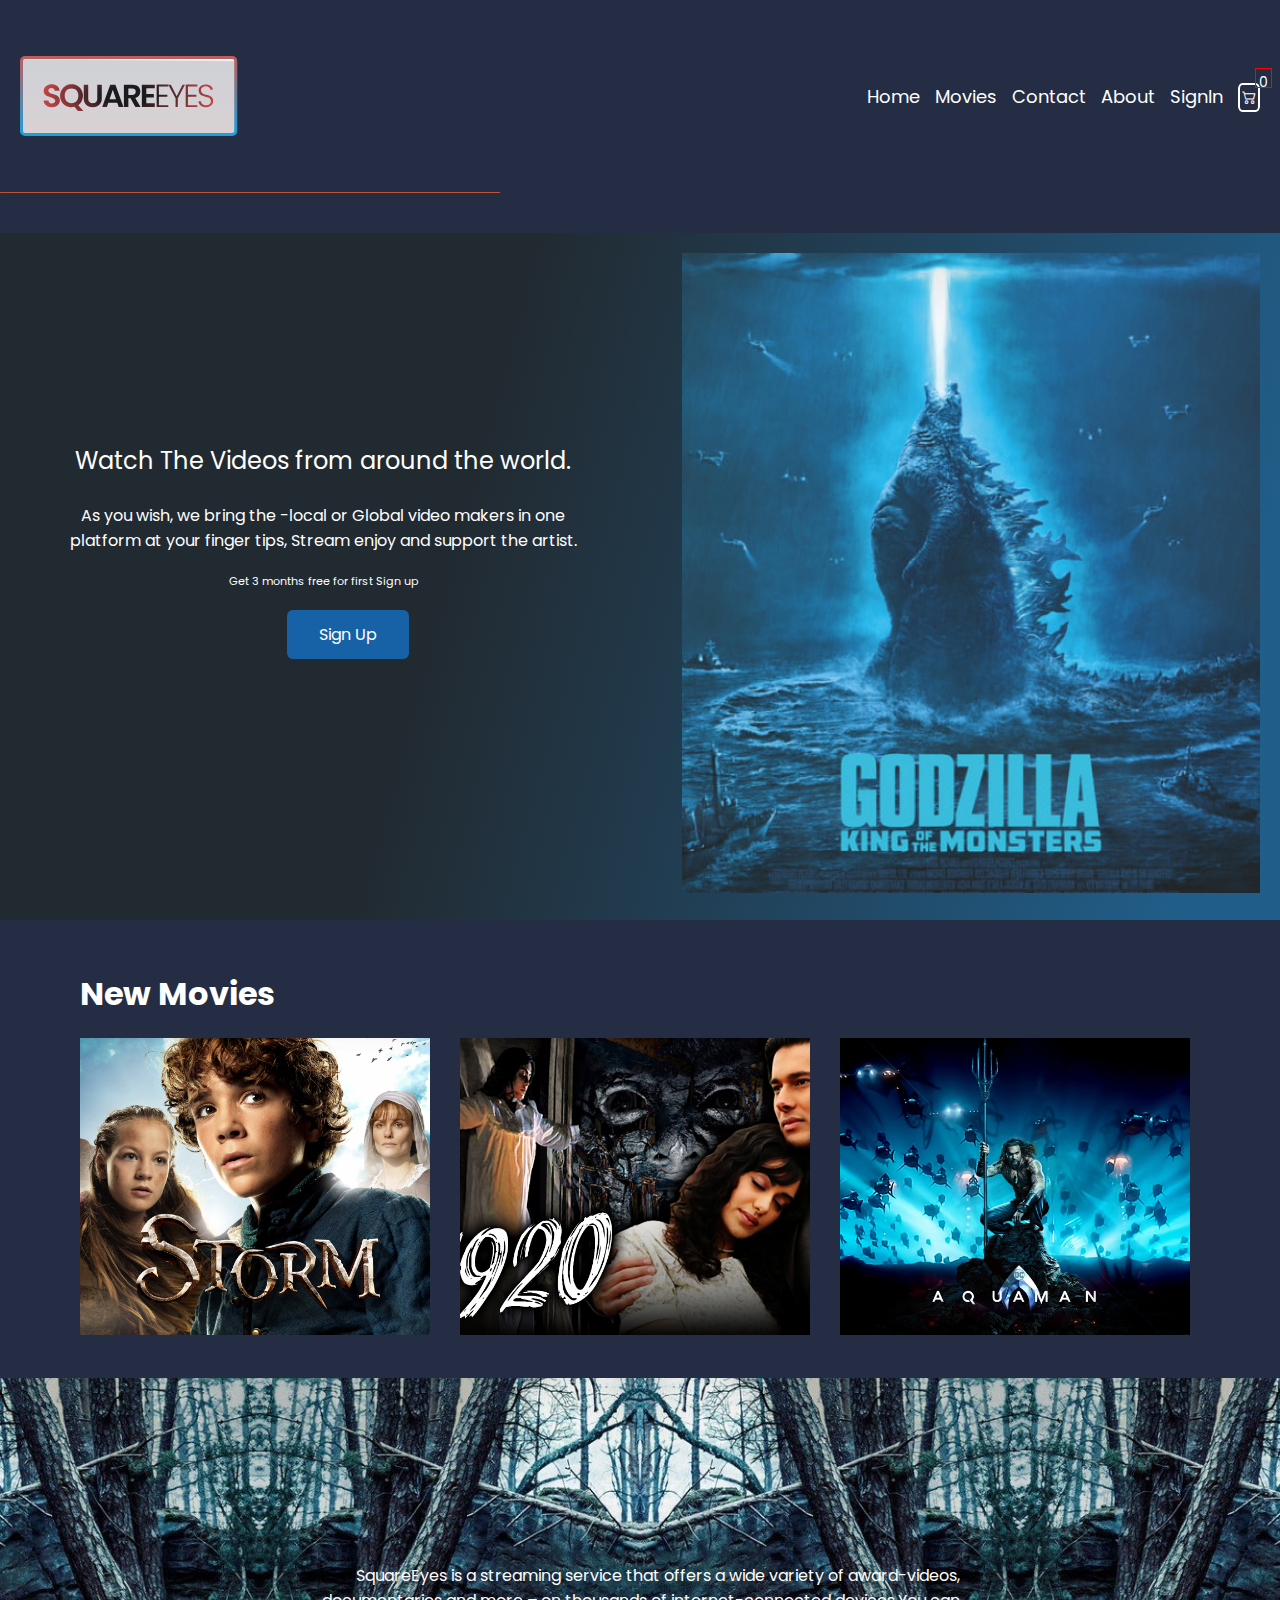
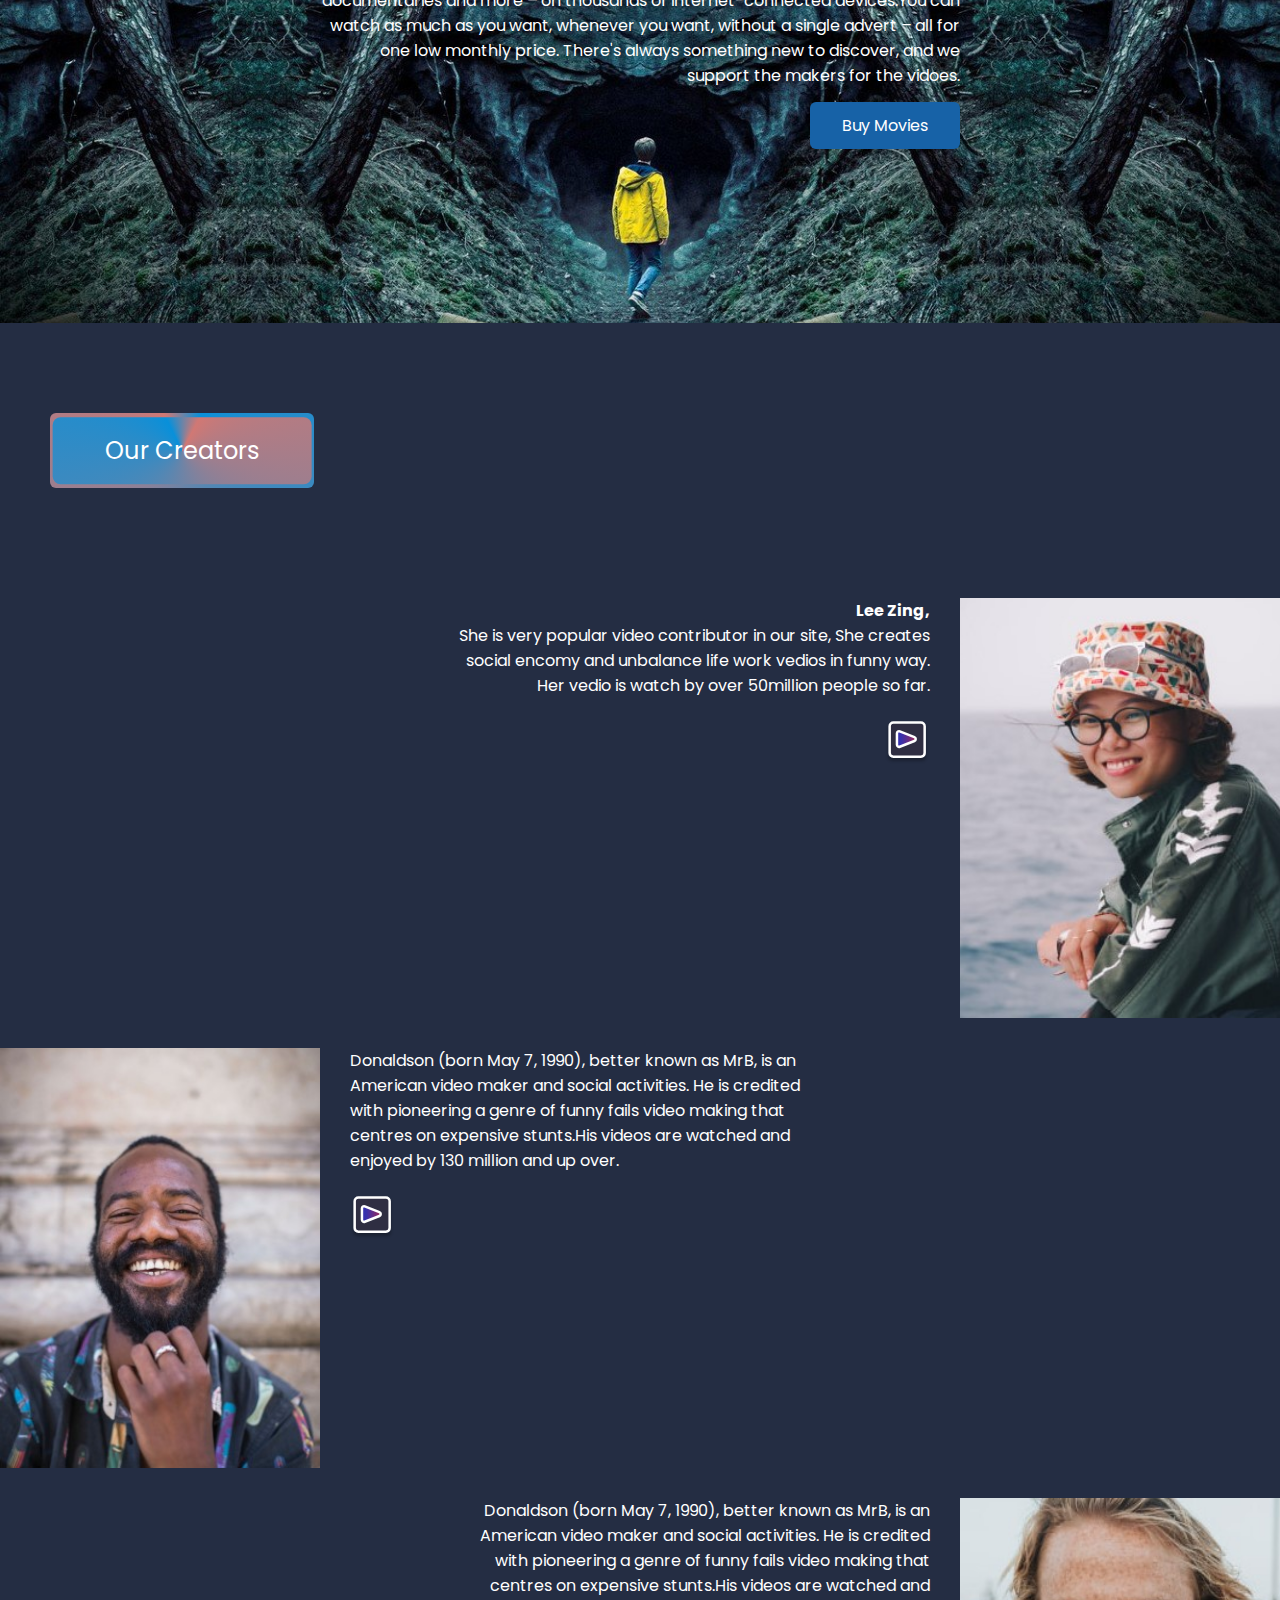
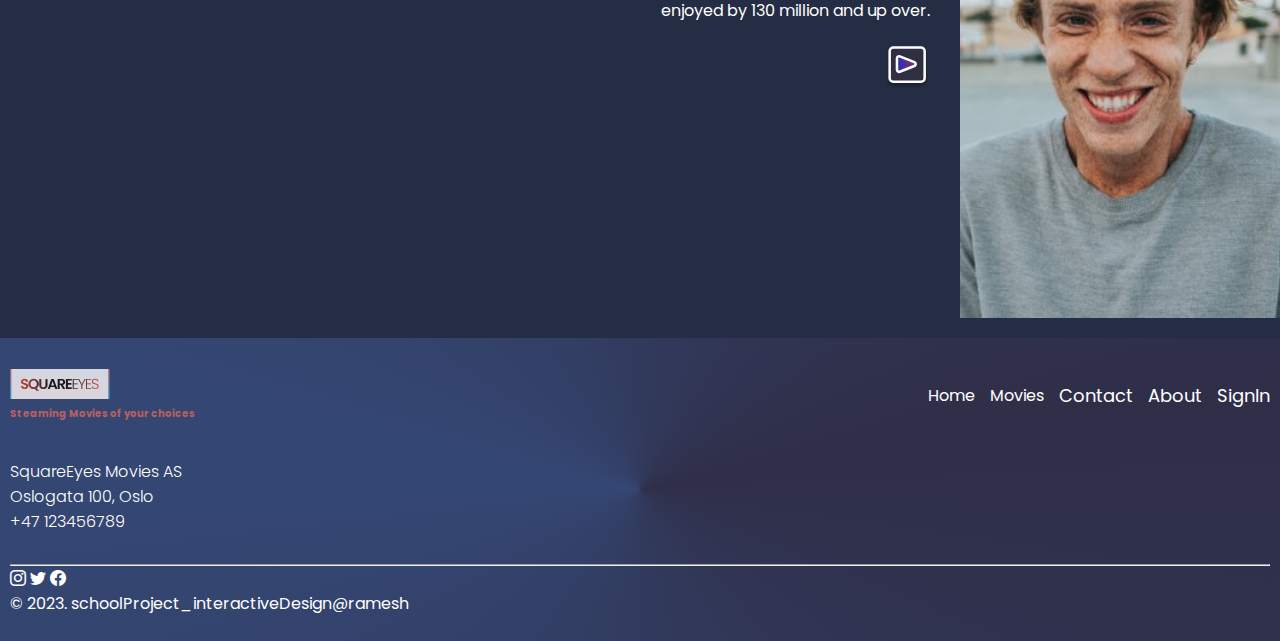
==== commit 74966194: "chages" ====
--- a/index.html
+++ b/index.html
@@ -12,18 +12,24 @@
     <link rel="stylesheet" href="css/style.css" />
     <script src="js/global.js" defer></script>
     <script src="js/pages/indexpg.js" defer></script>
+    <link rel="icon" href="images/logo.svg" />
 
     <!-- Hotjar Tracking Code for https://interactivedi.netlify.app/ -->
     <script>
-     (function(h,o,t,j,a,r){
-      h.hj=h.hj||function(){(h.hj.q=h.hj.q||[]).push(arguments)};
-      h._hjSettings={hjid:3744164,hjsv:6};
-      a=o.getElementsByTagName('head')[0];
-      r=o.createElement('script');r.async=1;
-      r.src=t+h._hjSettings.hjid+j+h._hjSettings.hjsv;
-      a.appendChild(r);
-     })(window,document,'https://static.hotjar.com/c/hotjar-','.js?sv=');
-     </script> 
+      (function (h, o, t, j, a, r) {
+        h.hj =
+          h.hj ||
+          function () {
+            (h.hj.q = h.hj.q || []).push(arguments);
+          };
+        h._hjSettings = { hjid: 3744164, hjsv: 6 };
+        a = o.getElementsByTagName("head")[0];
+        r = o.createElement("script");
+        r.async = 1;
+        r.src = t + h._hjSettings.hjid + j + h._hjSettings.hjsv;
+        a.appendChild(r);
+      })(window, document, "https://static.hotjar.com/c/hotjar-", ".js?sv=");
+    </script>
     <link
       rel="stylesheet"
       href="https://cdn.jsdelivr.net/npm/bootstrap-icons@1.10.5/font/bootstrap-icons.css"
@@ -82,6 +88,7 @@
     </header>
 
     <!-- Home Section -->
+
     <section class="section home">
       <div class="home_container container">
         <div class="row flex">
@@ -172,7 +179,7 @@
             <p class="movie-list-item-desc">
               Lorem ipsum dolor sit amet consectetur adipisicing elit.
             </p>
-            <button class="movie-list-item-button">Watch</button> 
+            <button class="movie-list-item-button">Watch</button>
           </div>
         </div>
         <i class="fas fa-chevron-right arrow"></i>
@@ -259,17 +266,41 @@
         </div>
       </div>
     </section>
-
-    <!-- Footer Section -->
-    <footer class="footer footer_section">
-      <div class="footer_container container flex">
-        <div class="social_media">
-          <a href="#"><img src="images/youtube-icon.svg" alt="youtubeImg" /></a>
-          <a href="#"><img src="images/twitter-icon.svg" alt="twitterImg" /></a>
-          <a href="#"
-            ><img src="images/instagram-icon.svg" alt="instagrameImg"
-          /></a>
-          <div>&copy;SquareEyes 2023-follow us in social media</div>
+    <footer>
+      <div class="container">
+        <div class="footer__navbar">
+          <div class="logo_img">
+            <img
+              class=""
+              src="images/logo.svg"
+              style="height: 50%; width: 50%"
+              alt="logo of the website"
+            />
+            <h5 class="solo">Steaming Movies of your choices</h5>
+          </div>
+          <div class="footer__navbar--options">
+            <a href="index.html" class="home">Home</a>
+            <a href="list_video_page.html" class="explore">Movies</a>
+            <a href="contact_us.html" class="link">Contact</a>
+            <a href="about_us.html" class="link">About</a>
+            <a href="signin.html" class="link">SignIn</a>
+         </div>
+        </div>
+        <address>
+          SquareEyes Movies AS<br />
+          Oslogata 100, Oslo<br />
+          +47 123456789
+        </address>
+        <hr />
+        <div class="socials-copyright">
+          <div class="socials">
+            <i class="bi bi-instagram"></i>
+            <i class="bi bi-twitter"></i>
+            <i class="bi bi-facebook"></i>
+          </div>
+          <div class="copyright">
+            © 2023. schoolProject_interactiveDesign@ramesh
+          </div>
         </div>
       </div>
     </footer>
--- a/css/style.css
+++ b/css/style.css
@@ -45,7 +45,7 @@
   list-style: none;
 }
 .section {
-  padding-block: 80px 20px;
+  padding-block: 40px 20px;
 }
 input {
   border: none;
@@ -250,17 +250,22 @@
 .bi-cart2{
   color: var(--white-color);
   position: absolute;
-  background-color: #fff;
-  color: #212529;
+  border: 2px solid;
+  background-color: transparent;
+  /* color: #212529; */
   font-size: 14px;
-  padding: 5px;
-  border-radius: 4px;
+  padding: 2px;
+  border-radius: 20%;
 
 }
 .bi-list,
 .bi-x {
+  /* background-image: conic-gradient( from -83.76deg at 50% 50%, rgba(68, 97, 164, 0.5) 0deg, rgba(146, 58, 115, 0.1) 163.75deg, rgba(68, 97, 164, 0.5) 360deg );;
+  color: conic-gradient( from -83.76deg at 50% 50%, rgba(68, 97, 164, 0.5) 0deg, rgba(222, 18, 18, 0.1) 163.75deg, rgba(68, 97, 164, 0.5) 360deg ); */
+  font-size: 15px;
+  border: 2px solid;
+  background:conic-gradient( from -83.76deg at 50% 50%, rgba(68, 97, 164, 0.5) 0deg, rgba(146, 58, 115, 0.1) 163.75deg, rgba(68, 97, 164, 0.5) 360deg );;
   color: white;
-  font-size: 15px;
 }
 /* still playing */
 .movie-list-container {
@@ -368,15 +373,16 @@
 
 .cartAmount{
     position: relative;
-    font-size: 10px;
-    top: -17px;
+    font-size: 14px;
+    top: -20px;
     right: -12px;
     margin: 5px 0 0 5px;
     height: 20px;
-    background-color: red;
+    background-color: transparent;
     color:#fff;
     padding: 3px;
-    border-radius: 2px;
+    border: 1px solid red;
+    
 }
 
 .home_icon:hover {
@@ -1206,10 +1212,10 @@
 
 .bi-list, .bi-x{
   position: absolute; 
-  top: 25px;
+  top: 16px;
   right: 20px;
   z-index: 200 !important;
-  font-size: 26px;
+  font-size: 40px;
   cursor: pointer;
   font-weight: bold;
   
@@ -1413,4 +1419,60 @@
 /* style rules for the cart page are here */
 .cart-image{
   width:"300px !important";
-  height: "50px";}+  height: "50px";}
+
+
+
+  footer {
+  background: conic-gradient( from -83.76deg at 50% 50%, rgba(68, 97, 164, 0.5) 0deg, rgba(146, 58, 115, 0.1) 163.75deg, rgba(68, 97, 164, 0.5) 360deg );
+  color: white;
+  padding: 25px 10px;
+}
+.solo{
+  font-size: 10px;
+  color: var(--coffee-color);
+}
+
+.footer__navbar {
+  display: flex;
+  justify-content: space-between;
+}
+
+.footer__navbar--options {
+  display: flex;
+  align-items: center;
+  gap: 15px;
+}
+
+address {
+  font-weight: 300;
+  margin: 30px 0;
+  font-size: 16px;
+  font-style: normal;
+
+}
+
+.footer__navbar--options a {
+  text-decoration: none;
+  color: white;
+}
+
+  @media (max-width: 600px) {
+    .footer__navbar {
+      display: flex;
+      flex-direction: column;
+      align-items: center;
+      gap: 20px;
+    }
+    .footer__navbar--options a{
+      font-size: 14px;
+    }
+    address {
+      font-weight: 200;
+      margin: 10px 150px;
+      font-size: 15px;
+      font-style: normal;
+      text-align: center;
+    }
+
+  }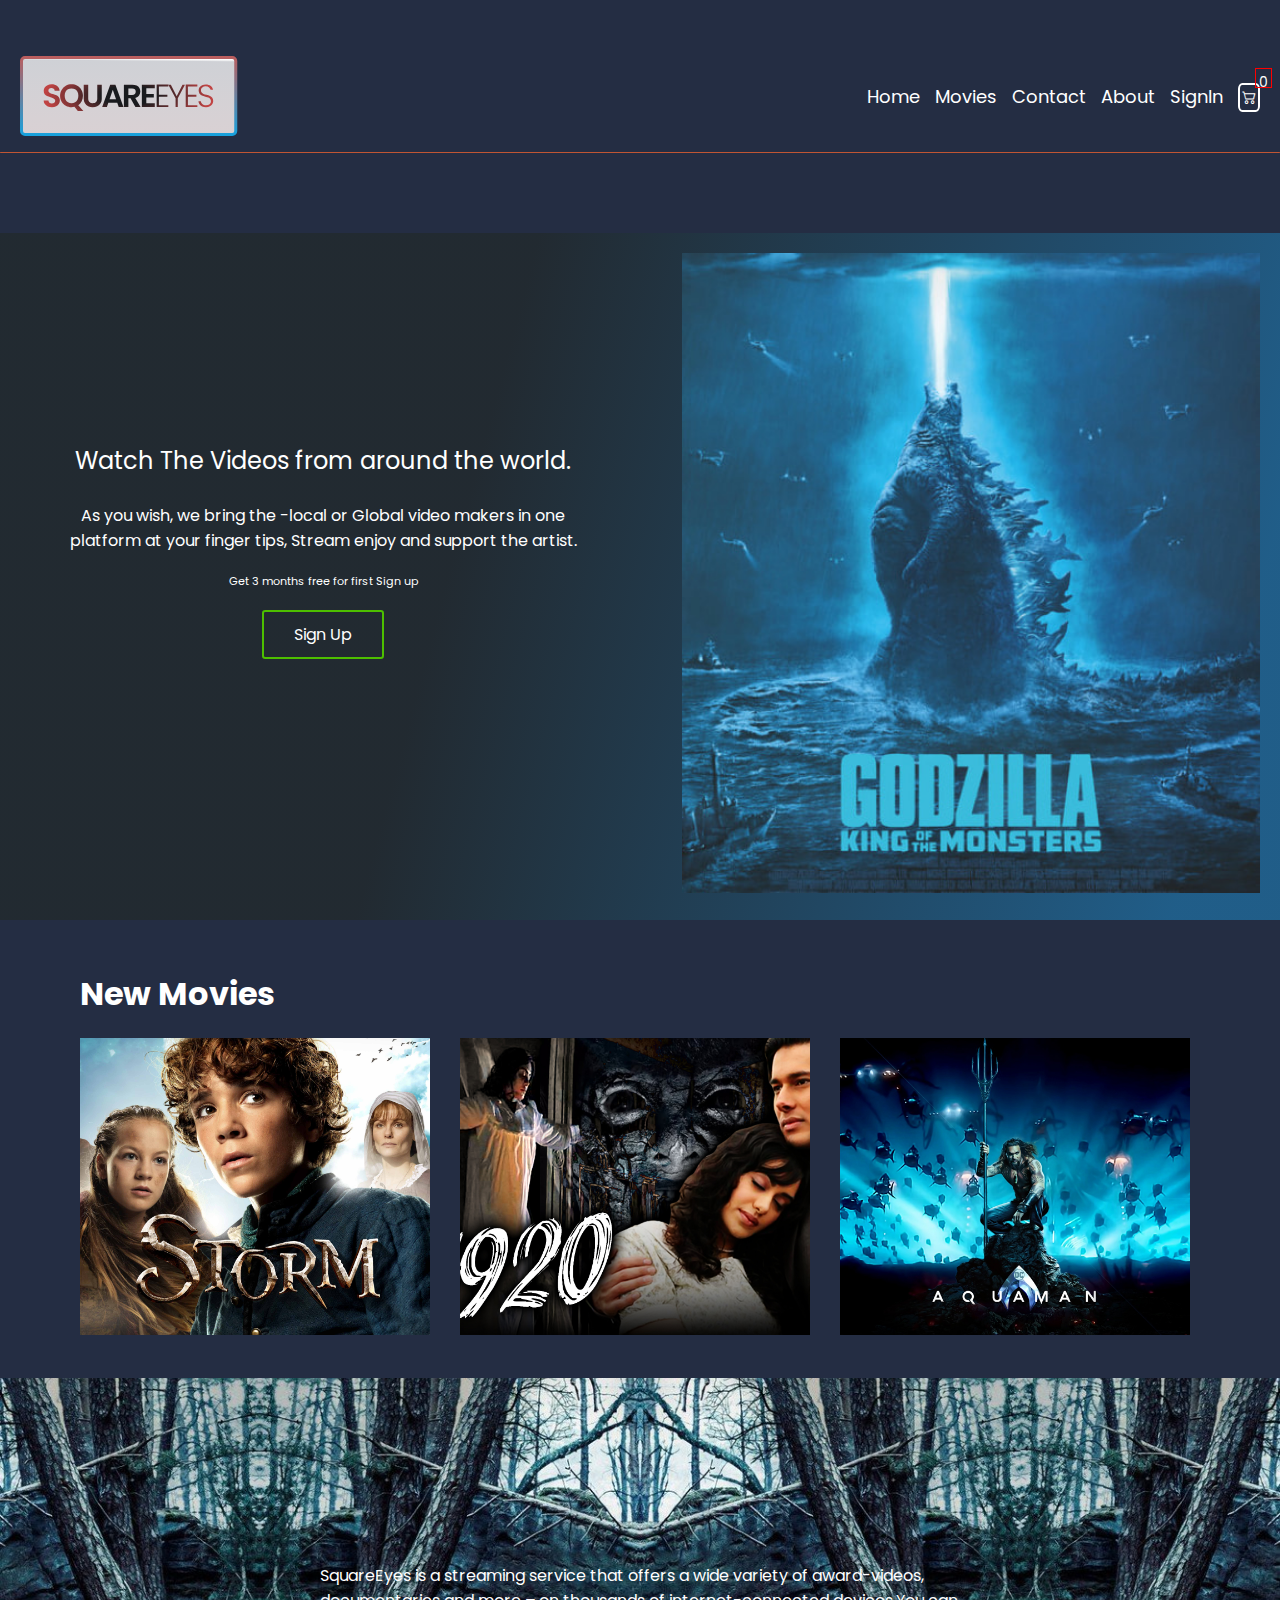
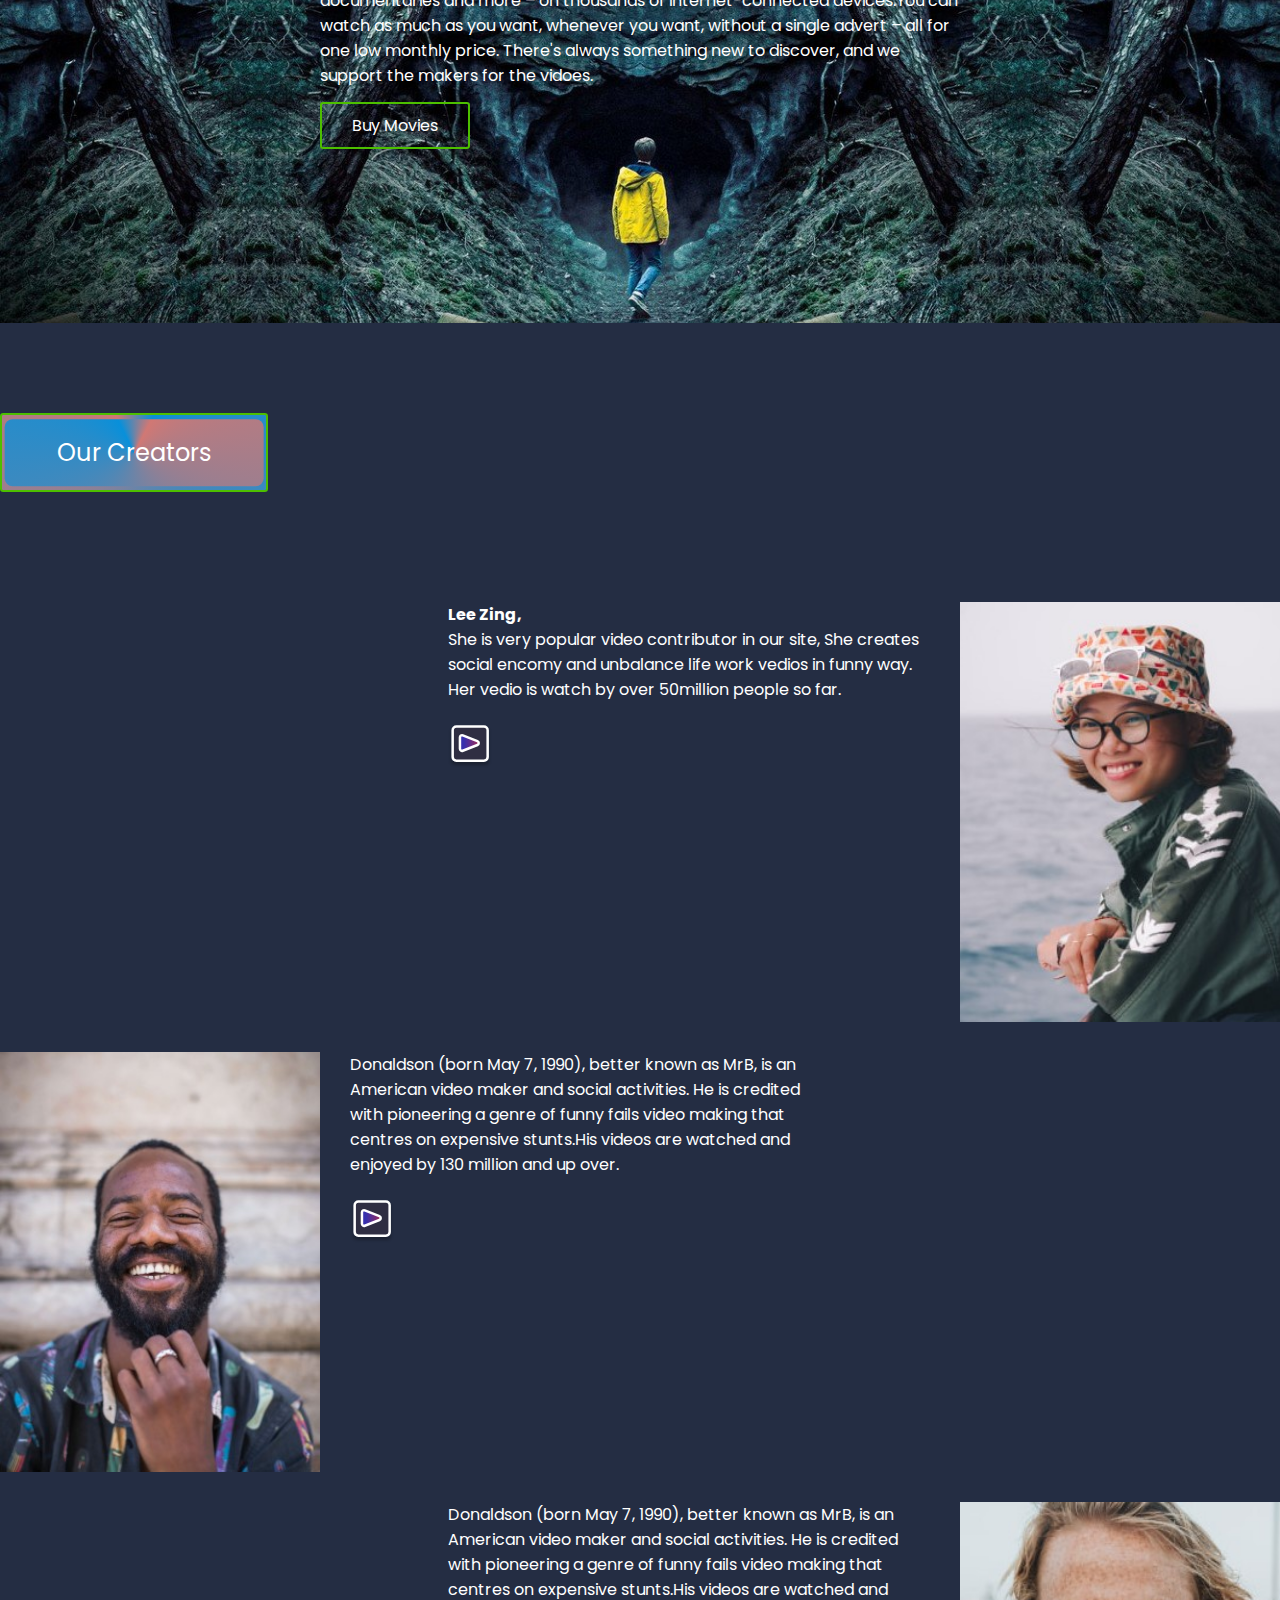
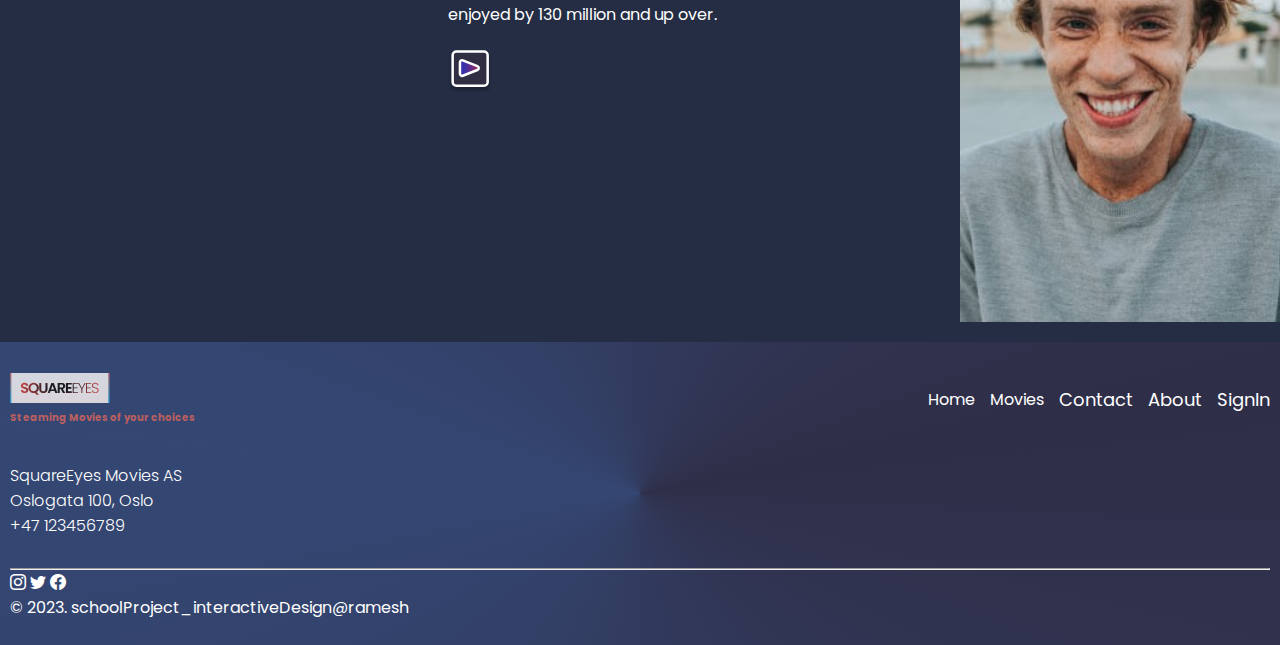
==== commit 7ececebf: "work in progress" ====
--- a/index.html
+++ b/index.html
@@ -128,58 +128,65 @@
             <img class="movie-list-item-img" src="images/3.jpg" alt="" />
             <span class="movie-list-item-title">STROM</span>
             <p class="movie-list-item-desc">
-              Lorem ipsum dolor sit amet consectetur adipisicing elit.
-            </p>
-            <button class="movie-list-item-button">Watch</button>
+              Explosive stunts, intense chases, heroic feats, adrenaline-pumping sequences.
+            </p>
+            <a href="cart.html">
+            <button class="movie-list-item-button">Buy Now</button></a>
           </div>
           <div class="movie-list-item">
             <img class="movie-list-item-img" src="images/13.jpg" alt="" />
             <span class="movie-list-item-title">1920</span>
             <p class="movie-list-item-desc">
-              Lorem ipsum dolor sit amet consectetur adipisicing elit.
-            </p>
-            <button class="movie-list-item-button">Watch</button>
+              thrilling, fast-paced, heroic feats, dynamic, cinematic spectacle.
+            </p>
+            <a href="cart.html">
+              <button class="movie-list-item-button">Buy Now</button></a>
           </div>
           <div class="movie-list-item">
             <img class="movie-list-item-img" src="images/17.jpg" alt="" />
             <span class="movie-list-item-title">Aqua</span>
             <p class="movie-list-item-desc">
-              Lorem ipsum dolor sit amet consectetur adipisicing elit.
-            </p>
-            <button class="movie-list-item-button">Watch</button>
+              Emotional, profound, connection, passion, 
+            </p>
+            <a href="cart.html">
+              <button class="movie-list-item-button">Buy Now</button></a>
           </div>
           <div class="movie-list-item">
             <img class="movie-list-item-img" src="images/19.jpg" alt="" />
             <span class="movie-list-item-title">SpinderWoman</span>
             <p class="movie-list-item-desc">
-              Lorem ipsum dolor sit amet consectetur adipisicing elit.
-            </p>
-            <button class="movie-list-item-button">Watch</button>
+              affection, warmth, devotion, enduring, transformative..
+            </p>
+             <a href="cart.html">
+            <button class="movie-list-item-button">Buy Now</button></a>
           </div>
           <div class="movie-list-item">
             <img class="movie-list-item-img" src="images/7.jpg" alt="" />
             <span class="movie-list-item-title">Avengers</span>
             <p class="movie-list-item-desc">
-              Lorem ipsum dolor sit amet consectetur adipisicing elit. At hic
+              onsectetur adipisicing elit. At hic
               fugit similique accusantium.
             </p>
-            <button class="movie-list-item-button">Watch</button>
+             <a href="cart.html">
+            <button class="movie-list-item-button">Buy Now</button></a>
           </div>
           <div class="movie-list-item">
             <img class="movie-list-item-img" src="images/6.jpg" alt="" />
             <span class="movie-list-item-title">OKOkey</span>
             <p class="movie-list-item-desc">
-              Lorem ipsum dolor sit amet consectetur adipisicing elit.
-            </p>
-            <button class="movie-list-item-button">Watch</button>
+              the resilience of the human spirit..
+            </p>
+             <a href="cart.html">
+            <button class="movie-list-item-button">Buy Now</button></a>
           </div>
           <div class="movie-list-item">
             <img class="movie-list-item-img" src="img/7.jpg" alt="" />
             <span class="movie-list-item-title">FU</span>
             <p class="movie-list-item-desc">
-              Lorem ipsum dolor sit amet consectetur adipisicing elit.
-            </p>
-            <button class="movie-list-item-button">Watch</button>
+              hese films often leave audiences reflecting on the fragility of life and 
+            </p>
+             <a href="cart.html">
+            <button class="movie-list-item-button">Buy Now</button></a>
           </div>
         </div>
         <i class="fas fa-chevron-right arrow"></i>
--- a/css/style.css
+++ b/css/style.css
@@ -15,6 +15,7 @@
   --yellow-color: #efd159;
   --white-color: #fff;
   --black-color: #333;
+  --green-color:#4dbf00;
 
   /* Fonts Sizes */
   --big-font: 1.5rem;
@@ -33,7 +34,7 @@
   --border-radius-16: 1rem;
   --border-radius-12: 0rem;
   --border-radius-8: 0.5rem;
-  --border-radius-6: 0.375rem;
+  --border-radius-6: 0.200rem;
 }
 
 /* Pre CSS */
@@ -110,11 +111,11 @@
 .line {
   position: absolute;
   height: 1px;
-  max-width: 500px;
+  max-width: -1px;
   width: 100%;
   border-radius: var(--border-radius-25);
   background-color: var(--coffee-color-light);
-  bottom: -50px;
+  bottom: -10px;
 }
 .home_line_left {
   left: 0;
@@ -130,15 +131,32 @@
 
 /* Button Section Title */
 .button {
+  
+  /* padding: 10px;
+  background-color: transparent;
+  color: white;
+  width: 90px;
+  height: 40px;
+  /* outline: none; */
+  /* border: 2px solid #4dbf00;
   cursor: pointer;
-  outline: none;
-  border: none;
+  position: absolute;
+  bottom: 20px;
+  left: 50px;
+  opacity: 0;
+  transition: 1s all ease-in-out; */ 
+  cursor: pointer;
+  
+  /* border-radius: var(--border-radius-6); */
+  border:2px solid #4dbf00;
+  background-color: transparent;
+  padding: 10px 30px;
   border-radius: var(--border-radius-6);
-  padding: 12px 32px;
   font-size: var(--normal-font);
   color: var(--white-color);
-  background: var(--blue-color);
-  margin-left: 50px;
+
+  /* background: var(--blue-color); */
+  /* margin: 10px; */
 }
 
 /* Gradient Border */
@@ -208,7 +226,7 @@
 .header {
   position: relative;
   padding: 50px 0;
-  top: 0;
+  top: -40;
   left: 0;
   width: 100%;
 }
@@ -494,7 +512,7 @@
 .square_eyes_container p {
   margin: auto;
   width: 50%;
-  text-align: right;
+  
 }
 .square_eyes_line {
   right: 0;
@@ -517,7 +535,7 @@
   gap: 30px;
 }
 .creator_row .column .details {
-  text-align: right;
+  text-align: start;
 }
 .creator_row:nth-of-type(even) .details {
   text-align: left;
@@ -1099,6 +1117,10 @@
   padding: 8px 25px;
   background: var(--coffee-color-light);
 }
+.cart-title{
+  color: white;
+
+}
 
 /* Paid Section */
 .paid_card {
@@ -1133,7 +1155,7 @@
 /* Responsive */
 @media (max-width: 1200px) {
   .section {
-    padding: 40px 0px 40px 0px;
+    padding: 10px 0px 10px 0px;
   }
   .creator_section .row {
     justify-content: center;
@@ -1424,9 +1446,17 @@
 
 
   footer {
-  background: conic-gradient( from -83.76deg at 50% 50%, rgba(68, 97, 164, 0.5) 0deg, rgba(146, 58, 115, 0.1) 163.75deg, rgba(68, 97, 164, 0.5) 360deg );
-  color: white;
-  padding: 25px 10px;
+
+    position: absolute;
+    width: 100%;
+    background: conic-gradient( from -83.76deg at 50% 50%, rgba(68, 97, 164, 0.5) 0deg, rgba(146, 58, 115, 0.1) 163.75deg, rgba(68, 97, 164, 0.5) 360deg );
+    color: white;
+    padding: 25px 10px;
+}
+
+#checkout{
+  display: flex;
+  margin: 50px auto;
 }
 .solo{
   font-size: 10px;
